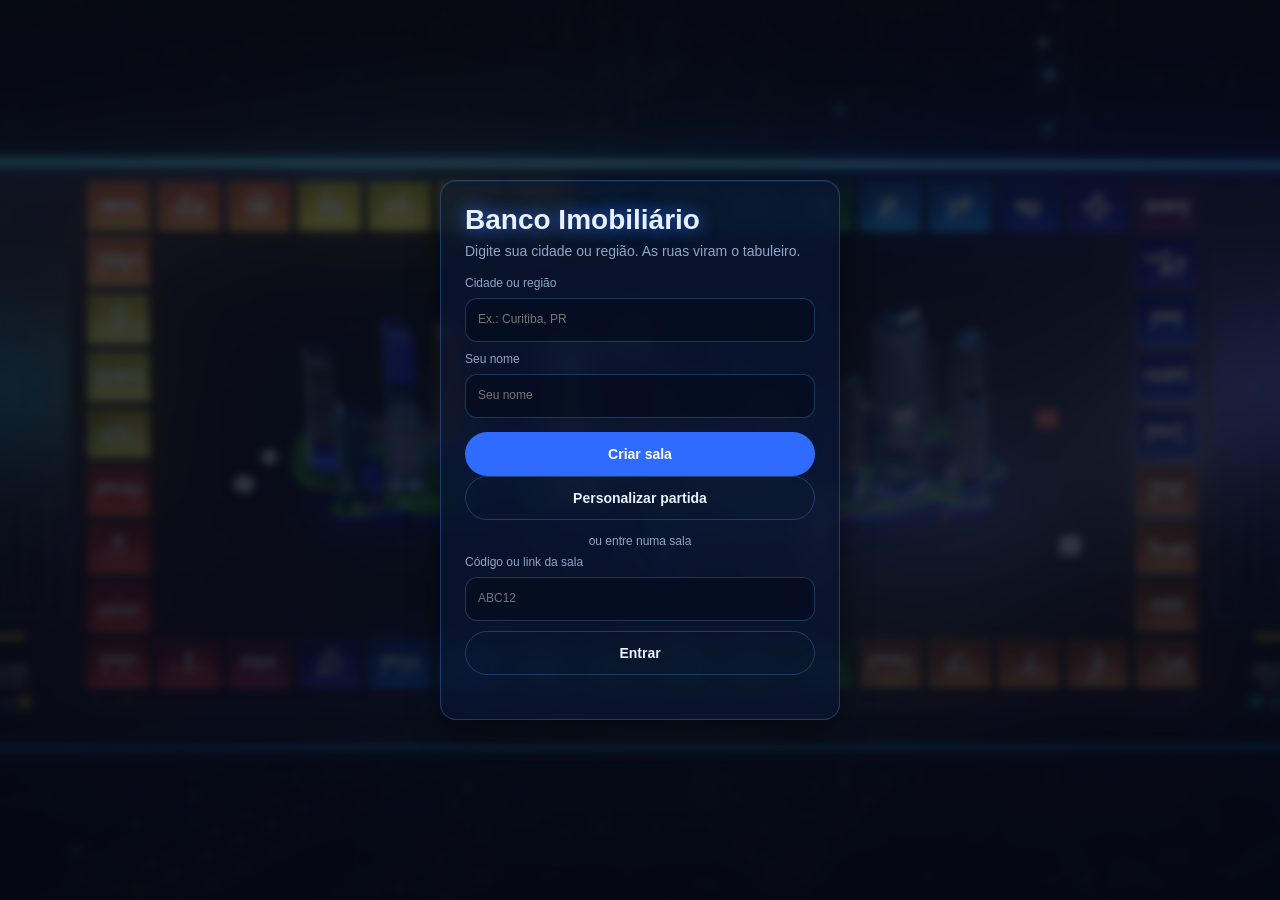
==== web/banco3d/index.html @ 3af86a6a "feat(banco): max animations Drop the global prefers-reduced-motion cut; motion is controlled by an i" ====
<!doctype html>
<html lang="pt-BR">
<head>
<meta charset="utf-8">
<meta name="viewport" content="width=device-width, initial-scale=1, viewport-fit=cover">
<meta name="theme-color" content="#050b1a">
<title>Banco Imobiliário 3D</title>
<link rel="stylesheet" href="css/style.css">
</head>
<body>
<svg width="0" height="0" style="position:absolute" aria-hidden="true">
  <symbol id="i-house" viewBox="0 0 24 24"><path d="M3 11.5 12 4l9 7.5V20a1 1 0 0 1-1 1h-5v-6H9v6H4a1 1 0 0 1-1-1z" fill="currentColor"/></symbol>
  <symbol id="i-bolt" viewBox="0 0 24 24"><path d="M12 2a6 6 0 0 0-3.5 10.9c.9.7 1.5 1.6 1.5 2.6V17h4v-1.5c0-1 .6-1.9 1.5-2.6A6 6 0 0 0 12 2zm-2 17h4v1.5a1.5 1.5 0 0 1-1.5 1.5h-1A1.5 1.5 0 0 1 10 20.500z" fill="currentColor"/></symbol>
  <symbol id="i-drop" viewBox="0 0 24 24"><path d="M12 2.500c3.500 4.200 6 7.400 6 10.500a6 6 0 0 1-12 0c0-3.100 2.500-6.300 6-10.500z" fill="currentColor"/></symbol>
  <symbol id="i-wifi" viewBox="0 0 24 24"><path d="M2 9a15 15 0 0 1 20 0M5.500 12.500a10 10 0 0 1 13 0M9 16a5 5 0 0 1 6 0" fill="none" stroke="currentColor" stroke-width="2.200" stroke-linecap="round"/><circle cx="12" cy="19.500" r="1.800" fill="currentColor"/></symbol>
  <symbol id="i-train" viewBox="0 0 24 24"><path d="M7 3h10a3 3 0 0 1 3 3v9a3 3 0 0 1-3 3l2 3h-2.500l-1.500-2.500h-6L7.500 21H5l2-3a3 3 0 0 1-3-3V6a3 3 0 0 1 3-3zm0 3v5h10V6zm1.500 8a1.200 1.200 0 1 0 0 2.400 1.200 1.200 0 0 0 0-2.400zm7 0a1.200 1.200 0 1 0 0 2.400 1.200 1.200 0 0 0 0-2.400z" fill="currentColor"/></symbol>
  <symbol id="i-bank" viewBox="0 0 24 24"><path d="M12 2 2 7v2h20V7zM5 11v7H3v3h18v-3h-2v-7h-2.500v7h-2v-7h-3v7h-2v-7z" fill="currentColor"/></symbol>
  <symbol id="i-arrow" viewBox="0 0 24 24"><path d="M4 20c0-7 4-11 11-11V5l6 6-6 6v-4c-5 0-8 2-11 7z" fill="currentColor"/></symbol>
  <symbol id="i-car" viewBox="0 0 24 24"><path d="M5 11 7 6h10l2 5a2 2 0 0 1 2 2v5h-2.500v-2h-13v2H3v-5a2 2 0 0 1 2-2zm3-3-1 3h10l-1-3zm-.500 5.500a1.300 1.300 0 1 0 0 2.600 1.300 1.300 0 0 0 0-2.600zm9 0a1.300 1.300 0 1 0 0 2.600 1.300 1.300 0 0 0 0-2.600z" fill="currentColor"/></symbol>
  <symbol id="i-q" viewBox="0 0 24 24"><path d="M9 9a3 3 0 1 1 4.500 2.600c-1 .6-1.500 1.200-1.500 2.400M12 17.500v.5" fill="none" stroke="currentColor" stroke-width="2.800" stroke-linecap="round"/></symbol>
  <symbol id="i-coin" viewBox="0 0 24 24"><circle cx="12" cy="12" r="9" fill="none" stroke="currentColor" stroke-width="2"/><path d="M12 7v10M9.500 9.500h4a1.500 1.500 0 0 1 0 3h-3a1.500 1.500 0 0 0 0 3h4" fill="none" stroke="currentColor" stroke-width="1.600" stroke-linecap="round"/></symbol>
  <symbol id="i-user" viewBox="0 0 24 24"><circle cx="12" cy="8" r="4" fill="currentColor"/><path d="M4 21c0-4.400 3.600-7 8-7s8 2.600 8 7z" fill="currentColor"/></symbol>
  <symbol id="i-dice" viewBox="0 0 24 24"><rect x="3" y="3" width="18" height="18" rx="4" fill="none" stroke="currentColor" stroke-width="2"/><circle cx="8.500" cy="8.500" r="1.500" fill="currentColor"/><circle cx="15.500" cy="8.500" r="1.500" fill="currentColor"/><circle cx="12" cy="12" r="1.500" fill="currentColor"/><circle cx="8.500" cy="15.500" r="1.500" fill="currentColor"/><circle cx="15.500" cy="15.500" r="1.500" fill="currentColor"/></symbol>
  <symbol id="i-swap" viewBox="0 0 24 24"><path d="M4 9h13l-3-3M20 15H7l3 3" fill="none" stroke="currentColor" stroke-width="2" stroke-linecap="round" stroke-linejoin="round"/></symbol>
  <symbol id="i-map" viewBox="0 0 24 24"><path d="M9 4 3 6v14l6-2 6 2 6-2V4l-6 2zM9 4v14M15 6v14" fill="none" stroke="currentColor" stroke-width="1.800" stroke-linejoin="round"/></symbol>
  <symbol id="i-pin" viewBox="0 0 24 24"><path d="M12 22s7-6.200 7-12a7 7 0 0 0-14 0c0 5.800 7 12 7 12z" fill="currentColor"/><circle cx="12" cy="10" r="2.600" fill="#06101f"/></symbol>
</svg>

<main class="stage" id="stage" aria-label="Mesa do Banco Imobiliário">
  <div class="city-bg" aria-hidden="true"></div>

  <section class="glass players" id="players" aria-label="Jogadores"></section>

  <div class="table-wrap">
    <div class="table" id="table">
      <div class="board" id="board"></div>
    </div>
  </div>

  <div class="glass city-chip" id="cityChip">
    <svg class="ico" aria-hidden="true"><use href="#i-pin"/></svg>
    <div><b id="cityName">Sua cidade</b><span><i class="dot"></i><em id="statusText" role="status" aria-live="polite">Carregando…</em></span></div>
    <button type="button" class="motion-btn" id="btnMotion" aria-pressed="false">Animações: Máximo</button>
  </div>

  <div class="toast glass" id="toast" role="status" aria-live="polite" hidden></div>

  <nav class="glass actions" id="actions" aria-label="Ações">
    <button type="button" id="btnRoll" class="primary"><svg aria-hidden="true"><use href="#i-dice"/></svg><span>Rolar Dados</span></button>
    <button type="button" id="btnBuy"><svg aria-hidden="true"><use href="#i-house"/></svg><span>Comprar</span><em class="cd" id="buyCd" hidden></em></button>
    <button type="button" id="btnEnd" hidden><svg aria-hidden="true"><use href="#i-arrow"/></svg><span>Recusar</span></button>
    <button type="button" id="btnBuild"><svg aria-hidden="true"><use href="#i-bank"/></svg><span>Construir</span></button>
    <button type="button" id="btnTrade"><svg aria-hidden="true"><use href="#i-swap"/></svg><span>Trocar</span></button>
    <button type="button" id="btnMap"><svg aria-hidden="true"><use href="#i-map"/></svg><span>Ver Mapa</span></button>
  </nav>

  <aside class="glass sheet" id="sheet" role="dialog" aria-modal="false" aria-labelledby="sheetTitle" hidden>
    <header><h2 id="sheetTitle"></h2><button type="button" id="sheetClose" aria-label="Fechar">×</button></header>
    <div id="sheetBody"></div>
  </aside>

  <div class="start" id="start" data-view="home">
    <div class="glass start-card">
      <h1>Banco Imobiliário</h1>
      <form data-v="home" id="fHome">
        <p>Digite sua cidade ou região. As ruas viram o tabuleiro.</p>
        <label>Cidade ou região<input name="city" placeholder="Ex.: Curitiba, PR" autocomplete="off" required></label>
        <label>Seu nome<input name="name" placeholder="Seu nome" autocomplete="nickname" maxlength="16" required></label>
        <button class="primary" type="submit">Criar sala</button>
        <button class="ghost" type="button" id="bCfg">Personalizar partida</button>
        <div class="or"><span>ou entre numa sala</span></div>
        <label>Código ou link da sala<input name="code" autocomplete="off" placeholder="ABC12"></label>
        <button class="ghost" type="button" id="bCode">Entrar</button>
      </form>
      <form data-v="join" id="fJoin">
        <p>Sala <b id="joinCode"></b> · <span id="joinCity"></span></p>
        <label>Seu nome<input name="name" placeholder="Seu nome" autocomplete="nickname" maxlength="16" required></label>
        <button class="primary" type="submit">Entrar na sala</button>
      </form>
      <section data-v="lobby">
        <p>Candidatos a local mais icônico de <b id="lbCity"></b></p>
        <ul class="cands" id="lbCands"></ul>
        <p class="dim">Jogadores</p>
        <ul class="chips" id="lbPlayers"></ul>
        <label>Link da sala<span class="copy"><input id="lbLink" readonly><button type="button" class="mini" id="bCopy">Copiar</button></span></label>
        <button class="primary" type="button" id="bVote">Iniciar votação (15s)</button>
        <p class="dim" id="lbWait">Aguardando o anfitrião…</p>
      </section>
      <section data-v="vote">
        <p>Qual o lugar mais icônico?</p>
        <div class="count" id="vCount" role="timer" aria-live="off">15</div>
        <div class="bar"><i id="vBar"></i></div>
        <div class="cands vote" id="vOpts"></div>
        <p class="dim" id="vMsg"></p>
      </section>
      <small id="startErr" role="alert"></small>
    </div>
  </div>

  <div class="start modal" id="cfg" hidden>
    <form class="glass cfg-card" id="cfgForm" role="dialog" aria-modal="true" aria-labelledby="cfgTitle">
      <header><h2 id="cfgTitle">Personalizar partida</h2><button type="button" id="cfgX" aria-label="Fechar">×</button></header>
      <label class="wide">Cidade ou região<input name="city" placeholder="Ex.: Curitiba, PR" autocomplete="off" required></label>
      <fieldset><legend>Jogadores</legend><div class="segs"><label class="seg"><input type="radio" name="players" value="2"><span>2</span></label><label class="seg"><input type="radio" name="players" value="3"><span>3</span></label><label class="seg"><input type="radio" name="players" value="4" checked><span>4</span></label><label class="seg"><input type="radio" name="players" value="5"><span>5</span></label><label class="seg"><input type="radio" name="players" value="6"><span>6</span></label></div></fieldset>
      <fieldset><legend>Saldo inicial</legend><input name="balance" type="number" min="500" max="10000" step="100" value="1500" inputmode="numeric"></fieldset>
      <fieldset><legend>Bots de IA</legend><div class="segs" id="botSegs"><label class="seg"><input type="radio" name="bots" value="0" checked><span>0</span></label><label class="seg"><input type="radio" name="bots" value="1"><span>1</span></label><label class="seg"><input type="radio" name="bots" value="2"><span>2</span></label><label class="seg"><input type="radio" name="bots" value="3"><span>3</span></label><label class="seg"><input type="radio" name="bots" value="4"><span>4</span></label><label class="seg"><input type="radio" name="bots" value="5"><span>5</span></label></div></fieldset>
      <fieldset><legend>Dificuldade dos bots</legend><div class="segs" id="diffSegs"><label class="seg"><input type="radio" name="difficulty" value="easy"><span>Fácil</span></label><label class="seg"><input type="radio" name="difficulty" value="normal" checked><span>Normal</span></label><label class="seg"><input type="radio" name="difficulty" value="hard"><span>Difícil</span></label></div></fieldset>
      <fieldset><legend>Tempo do turno</legend><div class="segs"><label class="seg"><input type="radio" name="turn" value="15"><span>15s</span></label><label class="seg"><input type="radio" name="turn" value="30" checked><span>30s</span></label><label class="seg"><input type="radio" name="turn" value="60"><span>60s</span></label></div></fieldset>
      <fieldset class="rules"><legend>Regras da prisão</legend>
        <label class="chk"><input type="checkbox" name="bail" checked><span>Fiança</span></label>
        <label class="chk"><input type="checkbox" name="triple" checked><span>3 duplas</span></label>
        <label class="chk"><input type="checkbox" name="freecard" checked><span>Saída livre</span></label>
      </fieldset>
      <footer><button type="button" class="ghost" id="cfgCancel">Cancelar</button><button type="submit" class="primary">Aplicar</button></footer>
    </form>
  </div>

  <div class="start modal" id="trade" hidden>
    <form class="glass cfg-card trade-card" id="tradeForm" role="dialog" aria-modal="true" aria-labelledby="tradeTitle">
      <header><h2 id="tradeTitle">Propor troca</h2><button type="button" id="tradeX" aria-label="Fechar">×</button></header>
      <label class="wide">Com quem<select name="to" id="tradeTo"></select></label>
      <fieldset><legend>Você oferece</legend><div class="tl" id="tradeGive"></div><label class="cash">Dinheiro<input name="giveCash" type="number" min="0" step="10" value="0" inputmode="numeric"></label></fieldset>
      <fieldset><legend>Você pede</legend><div class="tl" id="tradeWant"></div><label class="cash">Dinheiro<input name="wantCash" type="number" min="0" step="10" value="0" inputmode="numeric"></label></fieldset>
      <p class="dim wide" id="tradeMsg" role="status">A troca vale na hora, sem aceite do outro jogador.</p>
      <footer><button type="button" class="ghost" id="tradeCancel">Cancelar</button><button type="submit" class="primary">Propor troca</button></footer>
    </form>
  </div>
</main>
<script src="js/app.js"></script>
</body>
</html>
---- web/banco3d/css/style.css ----
:root {
  --bg: #050b1a;
  --glass: rgba(10, 22, 48, .72);
  --glass-line: rgba(90, 160, 255, .28);
  --neon: #38bdf8;
  --neon-2: #2f6bff;
  --ink: #e8f1ff;
  --ink-dim: #8fa6c8;
  --ok: #22c55e;
  --font: -apple-system, BlinkMacSystemFont, "SF Pro Text", "Segoe UI", Roboto, "Helvetica Neue", Arial, sans-serif;
  --tilt: 30deg;
  --rt: 12px; --rb: 108px; /* space reserved for the action bar */
  --s: min(86vw, calc((100dvh - var(--rt) - var(--rb) - 24px) / 1));
  --ease: cubic-bezier(.25, .1, .25, 1);
  --g-brown: #8b5a3c; --g-light_blue: #3fb6e8; --g-pink: #c43bd6; --g-orange: #f08a1c;
  --g-red: #e0303a; --g-yellow: #f2b705; --g-green: #1fb85a; --g-dark_blue: #2f6bff;
}
* { box-sizing: border-box; margin: 0; }
html, body { height: 100%; overflow: hidden; background: var(--bg); color: var(--ink); font: 14px/1.3 var(--font); -webkit-font-smoothing: antialiased; }
button, input, select { font: inherit; color: inherit; }
button { cursor: pointer; touch-action: manipulation; }
:focus-visible { outline: 2px solid var(--neon); outline-offset: 2px; }
.ico, svg { width: 1em; height: 1em; }

.stage { position: relative; height: 100dvh; width: 100vw; overflow: hidden; }
.city-bg { position: absolute; inset: 0; background:
  radial-gradient(60% 50% at 50% 45%, rgba(47, 107, 255, .18), transparent 70%),
  repeating-linear-gradient(35deg, rgba(20, 50, 40, .5) 0 38px, rgba(8, 18, 30, .8) 38px 76px),
  repeating-linear-gradient(-55deg, rgba(10, 30, 50, .5) 0 60px, transparent 60px 120px), var(--bg);
  filter: saturate(.8) brightness(.55); }
.glass { background: var(--glass); border: 1px solid var(--glass-line); border-radius: 16px; box-shadow: 0 8px 32px rgba(0, 0, 0, .45), inset 0 1px 0 rgba(255, 255, 255, .06); backdrop-filter: blur(14px) saturate(160%); -webkit-backdrop-filter: blur(14px) saturate(160%); }

/* players */
.players { position: absolute; top: 16px; left: 16px; z-index: 5; width: 224px; padding: 6px 14px; }
.pl { display: flex; align-items: center; gap: 12px; padding: 8px 0; border-bottom: 1px solid rgba(120, 160, 220, .14); transition: opacity .3s; }
.pl:last-child { border: 0; }
.pl.out { opacity: .4; }
.av { width: 40px; height: 40px; border-radius: 50%; display: grid; place-items: center; flex: none; background: var(--c); color: #fff; font-size: 22px; box-shadow: 0 0 0 2px rgba(255, 255, 255, .15); }
.pl.turn .av { box-shadow: 0 0 0 2px #fff, 0 0 14px var(--c); }
.pl b { display: block; font-weight: 600; font-size: 14px; }
.pl span { color: var(--ink-dim); font-size: 14px; font-variant-numeric: tabular-nums; }
.pl .crown { margin-left: auto; color: #fbbf24; font-size: 14px; }

/* table */
.table-wrap { position: absolute; inset: var(--rt) 0 var(--rb) 0; display: grid; place-items: center; perspective: 2600px; perspective-origin: 50% 45%; }
.table { transform-style: preserve-3d; transform: rotateX(calc(var(--tilt) + var(--px, 0deg))) rotateY(var(--py, 0deg)) translate(var(--tx, 0px), var(--ty, 0px)) scale(var(--zm, 1)); transition: transform 1s cubic-bezier(.22, 1, .36, 1); will-change: transform; width: var(--s); height: var(--s); }
.table.flat { transform: rotateX(0); }
.table.enter { animation: tiltIn 1.8s cubic-bezier(.22, 1, .36, 1); }
@keyframes tiltIn { from { transform: rotateX(0deg) scale(.88); opacity: 0; } 30% { opacity: 1; } }
.tile.land { animation: land 1s var(--ease); z-index: 3; }
@keyframes land { 0% { transform: translateZ(0) scale(1); } 20% { transform: translateZ(1.6em) scale(1.12); filter: brightness(1.5); box-shadow: 0 0 1.8em var(--neon), 0 0 .6em #fff; } 100% { transform: translateZ(0) scale(1); } }
.motion-btn { margin-left: auto; min-height: 44px; padding: 0 12px; border-radius: 999px; border: 1px solid var(--glass-line); background: rgba(5, 12, 30, .6); color: var(--ink-dim); font-size: 12px; white-space: nowrap; }
.motion-btn:hover { color: #fff; border-color: var(--neon); }
.board { --fs: calc(var(--s) * .0145); position: relative; width: 100%; height: 100%; display: grid; gap: calc(var(--s) * .004); padding: calc(var(--s) * .012); border-radius: calc(var(--s) * .02);
  background: linear-gradient(160deg, #0b1a36, #07112a); border: 2px solid rgba(90, 160, 255, .35); transform-style: preserve-3d;
  box-shadow: 0 calc(var(--s) * .03) calc(var(--s) * .05) rgba(0, 0, 0, .65), 0 0 40px rgba(47, 107, 255, .25); font-size: max(8px, var(--fs)); }

.tile { position: relative; display: flex; flex-direction: column; align-items: center; justify-content: center; text-align: center; gap: .25em; padding: .3em; min-width: 0; overflow: hidden; cursor: pointer;
  border-radius: .7em; border: 1px solid rgba(120, 170, 255, .3); background: linear-gradient(180deg, rgba(20, 40, 80, .85), rgba(8, 18, 40, .95)); color: #fff; line-height: 1.12; font-weight: 600; text-shadow: 0 1px 2px #000, 0 0 3px rgba(0,0,0,.8); box-shadow: 0 0 .6em rgba(56,189,248,.28), inset 0 -.35em .5em rgba(0,0,0,.35); }
.tile::before { content: ""; position: absolute; inset: 0 0 55% 0; border-radius: inherit; background: linear-gradient(180deg, rgba(255,255,255,.28), rgba(255,255,255,0)); pointer-events: none; }
.tile:hover { border-color: var(--neon); }
.tile svg { font-size: 1.9em; flex: none; }
.tile .nm { font-size: .95em; overflow-wrap: anywhere; hyphens: auto; }
.tile .pr { font-size: .85em; color: #bcd0ee; font-variant-numeric: tabular-nums; }
.tile.prop { background: linear-gradient(180deg, color-mix(in srgb, var(--gc) 90%, #fff 8%), color-mix(in srgb, var(--gc) 62%, #000)); border-color: color-mix(in srgb, var(--gc) 70%, #fff); box-shadow: inset 0 1px 0 rgba(255, 255, 255, .35), 0 0 .9em color-mix(in srgb, var(--gc) 45%, transparent); text-shadow: 0 1px 2px rgba(0, 0, 0, .6); color: #fff; }
.tile.prop .pr { color: rgba(255, 255, 255, .85); }
.tile.corner { font-weight: 700; letter-spacing: .04em; text-transform: uppercase; font-size: 1.05em; background: linear-gradient(160deg, rgba(25, 50, 100, .9), rgba(6, 14, 34, .95)); border-color: rgba(90, 160, 255, .5); }
.tile.corner svg { font-size: 3.2em; color: #dbeafe; }
.tile.tt-station svg, .tile.tt-utility svg, .tile.tt-luck svg, .tile.tt-tax svg { color: var(--neon); }
.tile.owned::after { content: ""; position: absolute; inset: 0; border-radius: inherit; box-shadow: inset 0 0 0 .25em var(--oc); pointer-events: none; }
.tile .hs { position: absolute; display: flex; gap: .15em; }
.tile .hs i { width: .7em; height: .7em; background: #4ade80; border-radius: 1px; box-shadow: 0 0 3px #000; }
.tile .hs i.h { background: #ef4444; width: 1.3em; }
.tile.here { outline: 2px solid #fff; z-index: 2; }
.tile[data-side="L"] .hs { right: .2em; top: .2em; flex-direction: column; }
.tile[data-side="R"] .hs { left: .2em; top: .2em; flex-direction: column; }
.tile[data-side="T"] .hs { bottom: .2em; left: .2em; }
.tile[data-side="B"] .hs { top: .2em; left: .2em; }

.center { grid-area: 2 / 2 / span var(--span) / span var(--span); position: relative; border-radius: .9em; overflow: hidden; border: 1px solid rgba(90, 160, 255, .3); transform-style: preserve-3d;
  background: radial-gradient(70% 60% at 50% 40%, #12385c, #0a1d33 70%); display: grid; place-items: center; }
.logo { position: relative; z-index: 2; margin-top: 4%; text-align: center; font-size: calc(var(--s) * .042); font-weight: 800; letter-spacing: .02em; color: #e0f2ff; text-shadow: 0 0 .4em #38bdf8, 0 0 1em #2f6bff; }
.logo svg { width: 3.2em; height: 1.6em; display: block; margin: 0 auto -.1em; color: #7dd3fc; }
.piles { position: absolute; inset: auto 0 12% 0; display: flex; justify-content: space-between; align-items: center; padding: 0 12%; z-index: 2; }
.pile { width: 17%; aspect-ratio: 1; display: grid; place-items: center; border-radius: .8em; background: linear-gradient(145deg, #12315f, #07142b); border: 1px solid #3b82f6; box-shadow: 3px 3px 0 #0c2147, 6px 6px 0 #0a1a38, 0 0 1.4em rgba(56, 189, 248, .35); transform: rotate(-14deg); color: #7dd3fc; font-size: calc(var(--s) * .035); }
.pile + .pile { transform: rotate(14deg); }
.dice { display: flex; gap: 1.4em; z-index: 3; font-size: calc(var(--s) * .018); margin-bottom: -2%; }
.dw { position: relative; width: 3em; height: 3em; perspective: 500px; }
.dw::after { content: ""; position: absolute; left: 8%; right: 8%; bottom: -.45em; height: .8em; border-radius: 50%; background: rgba(0, 0, 0, .6); filter: blur(.25em); }
.dw.roll::after { animation: dshadow 1.2s linear; }
@keyframes dshadow { 0%, 45%, 75%, 92%, 100% { transform: scale(1); opacity: .6; } 22% { transform: scale(.45); opacity: .2; } 60% { transform: scale(.7); opacity: .35; } 85% { transform: scale(.88); opacity: .5; } }
.die { --r: 1.4em; width: 3em; height: 3em; position: relative; transform-style: preserve-3d; will-change: transform; transition: transform 1.2s cubic-bezier(.2, .75, .25, 1); transform: rotateX(var(--rx, -25deg)) rotateY(var(--ry, 25deg)); }
.dw.roll .die { animation: tumble 1.2s linear; }
/* bounce via the independent `translate` property so it composes with the spin */
@keyframes tumble { 0%, 45%, 75%, 92%, 100% { translate: 0 0; animation-timing-function: ease-in; } 22% { translate: 0 -3.4em; animation-timing-function: ease-in; } 60% { translate: 0 -1.3em; } 85% { translate: 0 -.45em; } }
.die b { position: absolute; inset: 0; background: #f8fafc; border-radius: .5em; display: grid; grid-template: repeat(3, 1fr) / repeat(3, 1fr); padding: .35em; box-shadow: inset 0 0 .5em rgba(0, 0, 0, .25); }
.die b i { width: .55em; height: .55em; border-radius: 50%; background: #0f172a; place-self: center; }
.die .f1 { transform: translateZ(1.5em); } .die .f6 { transform: rotateY(180deg) translateZ(1.5em); }
.die .f2 { transform: rotateY(90deg) translateZ(1.5em); } .die .f5 { transform: rotateY(-90deg) translateZ(1.5em); }
.die .f3 { transform: rotateX(90deg) translateZ(1.5em); } .die .f4 { transform: rotateX(-90deg) translateZ(1.5em); }

.pawn { position: absolute; left: 0; top: 0; width: 0; height: 0; transform-style: preserve-3d; transition: transform .22s var(--ease); will-change: transform; z-index: 6; pointer-events: none; }
.pawn.turn i { animation: halo 1.3s ease-in-out infinite alternate; }
@keyframes halo { from { box-shadow: 0 0 0 1.5px #fff8, 0 .5em .6em rgba(0, 0, 0, .6), 0 0 .3em var(--c); } to { box-shadow: 0 0 0 2px #fff, 0 .5em .6em rgba(0, 0, 0, .6), 0 0 1.4em var(--c), 0 0 .5em #fff; } }
.pawn i { position: absolute; left: calc(var(--s) * -.011); top: calc(var(--s) * -.03); width: calc(var(--s) * .022); height: calc(var(--s) * .032); border-radius: 50% 50% 35% 35%; background: radial-gradient(circle at 35% 30%, #fff9, transparent 40%), var(--c); box-shadow: 0 0 0 1.5px #fff8, 0 .5em .6em rgba(0, 0, 0, .6); transform-origin: 50% 100%; transform: translateY(calc(var(--s) * .03)) rotateX(calc(var(--tilt) * -1)); transition: transform .7s var(--ease); }
.table.flat .pawn i { transform: translateY(calc(var(--s) * .03)); }

/* city chip */
.city-chip { position: absolute; left: 16px; bottom: 16px; z-index: 5; display: flex; align-items: center; gap: 12px; padding: 12px 16px; min-height: 56px; max-width: 420px; }
.city-chip .ico { font-size: 28px; color: #7dd3fc; }
.city-chip b { display: block; font-weight: 600; }
.city-chip span { display: flex; align-items: center; gap: 6px; color: var(--ink-dim); font-size: 12px; }
.dot { width: 8px; height: 8px; border-radius: 50%; background: var(--ok); box-shadow: 0 0 8px var(--ok); }

/* actions */
.actions { position: absolute; left: 50%; bottom: 14px; transform: translateX(-50%); z-index: 6; display: flex; padding: 6px; gap: 2px; border-radius: 22px; }
.actions button { border: 1px solid rgba(120,170,255,.18); min-width: 84px; min-height: 56px; padding: 6px 12px; display: flex; flex-direction: column; align-items: center; justify-content: center; gap: 3px; background: none; border: 0; border-radius: 16px; color: var(--ink-dim); font-size: 13px; position: relative; transition: transform .1s, background .2s, color .2s; }
.actions svg { font-size: 24px; }
.actions button:hover:not(:disabled) { color: #fff; background: rgba(120, 170, 255, .12); }
.actions button:active:not(:disabled) { transform: scale(.97); }
.actions button:disabled { color: #7f96bb; border: 1px solid rgba(120,170,255,.28); cursor: not-allowed; }
.actions .primary { color: #fff; background: rgba(47, 107, 255, .28); }
.actions .primary:not(:disabled)::after { content: ""; position: absolute; left: 22%; right: 22%; bottom: 3px; height: 3px; border-radius: 2px; background: var(--neon); box-shadow: 0 0 8px var(--neon); }

/* toast + sheet */
.toast { position: absolute; left: 50%; top: 18px; transform: translateX(-50%); z-index: 8; padding: 10px 18px; max-width: min(92vw, 520px); text-align: center; border-radius: 999px; animation: pop .25s var(--ease); }
@keyframes pop { from { opacity: 0; transform: translate(-50%, -8px) } }
.sheet { position: absolute; right: 16px; top: 16px; z-index: 9; width: 300px; max-height: calc(100dvh - 120px); overflow: auto; padding: 14px; }
.sheet header { display: flex; justify-content: space-between; align-items: center; margin-bottom: 10px; }
.sheet h2 { font-size: 17px; }
.sheet header button { width: 44px; height: 44px; margin: -8px -8px 0 0; background: none; border: 0; font-size: 26px; color: var(--ink-dim); }
.sheet .row { display: flex; justify-content: space-between; align-items: center; gap: 8px; min-height: 44px; border-top: 1px solid rgba(120, 160, 220, .14); }
.sheet button.mini, .start button.primary { min-height: 44px; padding: 0 16px; border-radius: 999px; border: 0; background: var(--neon-2); color: #fff; font-weight: 600; }
.sheet select, .sheet input, .start input, .start select { width: 100%; min-height: 44px; margin: 6px 0 10px; padding: 0 12px; border-radius: 12px; background: rgba(5, 12, 30, .7); border: 1px solid var(--glass-line); }
.sheet p { color: var(--ink-dim); margin: 6px 0; }
.dim { color: var(--ink-dim); font-size: 12px; }

/* start */
.start { position: absolute; inset: 0; z-index: 20; display: grid; place-items: center; background: rgba(3, 8, 20, .6); padding: 16px; }
.start[hidden] { display: none; }
.start-card { width: min(400px, 100%); padding: 24px; }
.start-card h1 { font-size: 28px; line-height: 1.1; text-shadow: 0 0 .6em #2f6bff; }
.start-card p { color: var(--ink-dim); margin: 6px 0 16px; }
.start label { display: block; font-size: 12px; color: var(--ink-dim); }
.start button.primary { width: 100%; margin-top: 4px; }
#startErr { display: block; min-height: 1em; margin-top: 8px; color: #f87171; }

@media (max-width: 820px) {
  :root { --tilt: 24deg; --rt: 60px; --rb: 152px; --s: min(92vw, calc((100dvh - var(--rt) - var(--rb) - 16px) / 1)); }
  .players { top: 8px; left: 8px; right: 8px; width: auto; display: flex; padding: 4px 8px; gap: 10px; }
  .pl { border: 0; flex: 1; gap: 6px; padding: 4px 0; min-width: 0; }
  .av { width: 32px; height: 32px; font-size: 17px; }
  .pl b { font-size: 12px; overflow: hidden; text-overflow: ellipsis; white-space: nowrap; }
  .pl span { font-size: 12px; }
  .pl .crown { display: none; }
  .city-chip { left: 8px; right: 8px; bottom: 98px; max-width: none; min-height: 40px; padding: 6px 12px; }
  .actions { width: calc(100vw - 16px); bottom: 8px; }
  .actions button { min-width: 0; flex: 1; padding: 6px 2px; font-size: 11px; }
  .sheet { left: 8px; right: 8px; top: auto; bottom: 126px; width: auto; max-height: 46dvh; }
}
/* motion is cut only by the in-game toggle (default Max), never by the OS preference */
html[data-motion="reduced"] *, html[data-motion="reduced"] *::before, html[data-motion="reduced"] *::after { transition-duration: .01ms !important; animation-duration: .01ms !important; animation-iteration-count: 1 !important; }

/* start flow */
.start [data-v] { display: none; }
.start[data-view="home"] [data-v="home"], .start[data-view="join"] [data-v="join"], .start[data-view="lobby"] [data-v="lobby"], .start[data-view="vote"] [data-v="vote"] { display: block; }
.start-card { max-height: calc(100dvh - 32px); overflow: auto; }
.or { text-align: center; margin: 14px 0 6px; color: var(--ink-dim); font-size: 12px; }
.start button.ghost, .sheet button.ghost { width: 100%; min-height: 44px; border-radius: 999px; background: none; border: 1px solid var(--glass-line); font-weight: 600; }
.cands { list-style: none; padding: 0; margin: 8px 0 14px; display: grid; gap: 6px; }
.cands li, .cands button { min-height: 44px; padding: 0 14px; display: flex; align-items: center; justify-content: space-between; border-radius: 12px; background: rgba(5, 12, 30, .6); border: 1px solid var(--glass-line); text-align: left; }
.cands button { width: 100%; transition: transform .1s, border-color .2s; }
.cands button:active { transform: scale(.98); }
.cands button.sel { border-color: var(--neon); box-shadow: 0 0 14px rgba(56, 189, 248, .4); background: rgba(47, 107, 255, .25); }
.cands button.win { border-color: #fbbf24; box-shadow: 0 0 16px rgba(251, 191, 36, .5); }
.cands b { font-variant-numeric: tabular-nums; color: #7dd3fc; }
.chips { list-style: none; padding: 0; margin: 6px 0 14px; display: flex; flex-wrap: wrap; gap: 6px; }
.chips li { display: flex; align-items: center; gap: 6px; padding: 4px 12px 4px 6px; border-radius: 999px; background: rgba(5, 12, 30, .6); border: 1px solid var(--glass-line); }
.chips li i { width: 16px; height: 16px; border-radius: 50%; background: var(--c); }
.copy { display: flex; gap: 8px; align-items: center; }
.copy input { margin: 6px 0 10px; }
.count { font-size: 56px; font-weight: 800; text-align: center; line-height: 1; text-shadow: 0 0 .5em var(--neon); font-variant-numeric: tabular-nums; }
.bar { height: 6px; border-radius: 3px; background: rgba(120, 160, 220, .2); margin: 10px 0 4px; overflow: hidden; }
.bar i { display: block; height: 100%; width: 100%; background: var(--neon); transform-origin: left; transition: transform .25s linear; }
.tile.queen { border-color: #fbbf24 !important; box-shadow: 0 0 1.2em rgba(251, 191, 36, .75), inset 0 1px 0 rgba(255, 255, 255, .4) !important; }
.tile.queen::after { content: "★"; position: absolute; top: .1em; right: .3em; color: #fde68a; font-size: 1.2em; }
.actions button[aria-disabled="true"] { pointer-events: none; }

/* config modal */
.modal { z-index: 30; background: rgba(3, 8, 20, .7); }
.cfg-card { width: min(560px, 100%); padding: 20px; display: grid; grid-template-columns: 1fr 1fr; gap: 12px 16px; max-height: calc(100dvh - 24px); }
.cfg-card header, .cfg-card footer, .cfg-card .wide, .cfg-card .rules { grid-column: 1 / -1; }
.cfg-card header { display: flex; justify-content: space-between; align-items: center; }
.cfg-card h2 { font-size: 20px; text-shadow: 0 0 .6em #2f6bff; }
.cfg-card header button { width: 44px; height: 44px; margin: -8px -8px 0 0; background: none; border: 0; font-size: 26px; color: var(--ink-dim); }
.cfg-card input[name=city], .cfg-card input[type=number] { width: 100%; min-height: 44px; margin: 4px 0 0; padding: 0 12px; border-radius: 12px; background: rgba(5, 12, 30, .7); border: 1px solid var(--glass-line); }
.cfg-card label.wide { font-size: 12px; color: var(--ink-dim); }
.cfg-card fieldset { border: 0; padding: 0; min-width: 0; }
.cfg-card legend { font-size: 12px; color: var(--ink-dim); margin-bottom: 4px; padding: 0; }
.segs { display: flex; gap: 4px; padding: 3px; border-radius: 14px; background: rgba(5, 12, 30, .7); border: 1px solid var(--glass-line); }
.seg { flex: 1; position: relative; }
.seg input, .chk input { position: absolute; opacity: 0; inset: 0; width: 100%; height: 100%; margin: 0; cursor: pointer; }
.seg span { display: grid; place-items: center; min-height: 38px; border-radius: 11px; font-size: 13px; font-weight: 600; color: var(--ink-dim); transition: background .15s, color .15s; }
.seg input:checked + span { background: var(--neon-2); color: #fff; box-shadow: 0 0 12px rgba(47, 107, 255, .5); }
.seg input:disabled { cursor: not-allowed; }
.seg input:disabled + span { opacity: .35; }
.seg input:focus-visible + span, .chk input:focus-visible + span { outline: 2px solid var(--neon); outline-offset: 1px; }
.segs.off { opacity: .4; pointer-events: none; }
.rules { display: flex; gap: 8px; flex-wrap: wrap; }
.rules legend { width: 100%; }
.chk { position: relative; flex: 1; min-width: 100px; }
.chk span { display: flex; align-items: center; justify-content: center; gap: 8px; min-height: 44px; padding: 0 12px; border-radius: 12px; border: 1px solid var(--glass-line); background: rgba(5, 12, 30, .6); font-weight: 600; font-size: 13px; color: var(--ink-dim); }
.chk span::before { content: ""; width: 14px; height: 14px; border-radius: 4px; border: 2px solid currentColor; }
.chk input:checked + span { color: #fff; border-color: var(--neon); background: rgba(47, 107, 255, .25); }
.chk input:checked + span::before { background: var(--neon); border-color: var(--neon); }
.cfg-card footer { display: flex; gap: 10px; }
.cfg-card footer button { flex: 1; min-height: 44px; border-radius: 999px; font-weight: 600; }
.cfg-card footer .primary { border: 0; background: var(--neon-2); color: #fff; }
.cfg-card footer .ghost { background: none; border: 1px solid var(--glass-line); }
@media (max-width: 520px) { .cfg-card { grid-template-columns: 1fr; gap: 8px; padding: 14px; } .cfg-card h2 { font-size: 17px; } .seg span { min-height: 34px; } }
@media (max-height: 640px) and (min-width: 521px) { .cfg-card { padding: 12px; gap: 8px 12px; width: min(760px, 100%); grid-template-columns: 1fr 1fr 1fr; } }
.cfg-card input[type=radio], .cfg-card input[type=checkbox] { margin: 0; min-height: 0; padding: 0; border: 0; background: none; }

/* trade modal */
.trade-card select { width: 100%; min-height: 44px; margin: 4px 0 0; padding: 0 12px; border-radius: 12px; background: rgba(5, 12, 30, .7); border: 1px solid var(--glass-line); }
.tl { display: grid; gap: 4px; max-height: 132px; overflow: auto; margin-bottom: 6px; }
.tl .none { color: var(--ink-dim); font-size: 12px; padding: 10px 0; }
.tl .chk { min-width: 0; }
.tl .chk span { justify-content: flex-start; min-height: 36px; font-size: 12px; }
.cash { display: block; font-size: 12px; color: var(--ink-dim); }
.cfg-card .cash input { width: 100%; min-height: 44px; margin: 4px 0 0; padding: 0 12px; border-radius: 12px; background: rgba(5, 12, 30, .7); border: 1px solid var(--glass-line); }
.trade-card .dim.wide { grid-column: 1 / -1; margin: 0; }
.trade-card .dim.bad { color: #f87171; }
.tl input[type=checkbox] { margin: 0; min-height: 0; padding: 0; border: 0; background: none; }

/* cover art behind hub/lobby/vote/config; darkened + blurred so the (illegible) in-image text never reads */
.start::before { content: ""; position: absolute; inset: -12px; z-index: -1; background: linear-gradient(rgba(3, 8, 20, .72), rgba(3, 8, 20, .84)), url("../assets/capa-imperio-urbano.webp") center / cover no-repeat; filter: blur(4px); }
.start > * { position: relative; }
#trade::before { display: none; }

/* city art in the board centre; vignette + a soft pool behind the logo keep the HTML on top legible */
.center { background: url("../assets/centro-cidade.webp") center / cover no-repeat, #0a1d33; }
.center::after { content: ""; position: absolute; inset: 0; pointer-events: none; background: radial-gradient(ellipse 38% 16% at 50% 52%, rgba(3, 10, 28, .55), transparent 100%), radial-gradient(ellipse at 50% 50%, transparent 45%, rgba(3, 8, 20, .78) 100%); }

/* property thumbnails + card */
.tile .th { width: 2.7em; height: 2.7em; object-fit: cover; border-radius: .55em; flex: none; box-shadow: 0 0 0 1px rgba(255, 255, 255, .35), 0 2px 6px rgba(0, 0, 0, .5); }
.tile .th + svg { display: none; }
.pc-img { position: relative; height: 120px; border-radius: 12px; overflow: hidden; display: grid; place-items: center; background: linear-gradient(145deg, color-mix(in srgb, var(--gc) 75%, #000), #07122a); border: 1px solid color-mix(in srgb, var(--gc) 60%, #fff); }
.pc-img img { position: absolute; inset: 0; width: 100%; height: 100%; object-fit: cover; }
.pc-ic svg { width: 44px; height: 44px; color: rgba(255, 255, 255, .85); }
.pc-img img ~ .pc-ic { display: none; }
.pc .kind { color: var(--ink-dim); font-size: 12px; margin: 8px 0 4px; }
.pc dl { display: grid; grid-template-columns: 1fr auto; gap: 4px 12px; margin: 8px 0 0; font-variant-numeric: tabular-nums; }
.pc dt { color: var(--ink-dim); }
.pc dd { margin: 0; text-align: right; font-weight: 600; }

/* players: animated balance + floating deltas */
.pl { position: relative; }
.pl .who { min-width: 0; }
.fly { position: absolute; left: 62px; top: 4px; font-weight: 800; font-size: 15px; pointer-events: none; text-shadow: 0 1px 4px #000; animation: fly 1.5s var(--ease) forwards; font-variant-numeric: tabular-nums; }
.fly.up { color: #4ade80; }
.fly.down { color: #f87171; }
@keyframes fly { 0% { opacity: 0; transform: translateY(16px) } 20% { opacity: 1 } 100% { opacity: 0; transform: translateY(-22px) } }
.fly.down { animation-name: flyout; }
@keyframes flyout { 0% { opacity: 0; transform: translateY(0) } 20% { opacity: 1 } 100% { opacity: 0; transform: translateY(-26px) } }

/* buy countdown badge */
.cd { position: absolute; top: 2px; right: 8px; min-width: 22px; height: 22px; padding: 0 5px; border-radius: 11px; display: grid; place-items: center; font: 700 12px/1 var(--font); font-style: normal; color: #04101f; background: var(--neon); box-shadow: 0 0 10px var(--neon); font-variant-numeric: tabular-nums; }
.cd[hidden] { display: none; }
.actions button[hidden] { display: none; }

/* city combobox */
.combo { position: relative; }
.combo-list { position: absolute; z-index: 40; left: 0; right: 0; top: calc(100% - 4px); margin: 0; padding: 4px; list-style: none; max-height: 220px; overflow: auto; border-radius: 12px; background: rgba(8, 18, 40, .97); border: 1px solid var(--glass-line); box-shadow: 0 12px 32px rgba(0, 0, 0, .55); }
.combo-list[hidden] { display: none; }
.combo-list li { display: flex; flex-direction: column; padding: 8px 12px; min-height: 44px; justify-content: center; border-radius: 8px; cursor: pointer; color: var(--ink); }
.combo-list li b { font-weight: 600; font-size: 14px; }
.combo-list li span { color: var(--ink-dim); font-size: 12px; }
.combo-list li.on, .combo-list li:hover { background: rgba(47, 107, 255, .3); }
.combo-list li.note { cursor: default; color: var(--ink-dim); font-size: 13px; }
.combo-list li.note:hover { background: none; }
.start-card:has(.combo[data-open]) { overflow: visible; }

/* property card image: stacked layers crossfade, dark foot keeps the caption legible */
.pc-img { height: 150px; }
.pc-img img { opacity: 0; transition: opacity 1s ease; }
.pc-img img.on { opacity: 1; }
.pc-img::after { content: ""; position: absolute; inset: 45% 0 0 0; background: linear-gradient(to top, rgba(3, 8, 20, .88), transparent); pointer-events: none; }
.pc-cap { position: absolute; z-index: 1; left: 12px; right: 12px; bottom: 8px; font-size: 12px; font-weight: 600; letter-spacing: .04em; text-transform: uppercase; color: #e8f1ff; text-shadow: 0 1px 3px #000; }
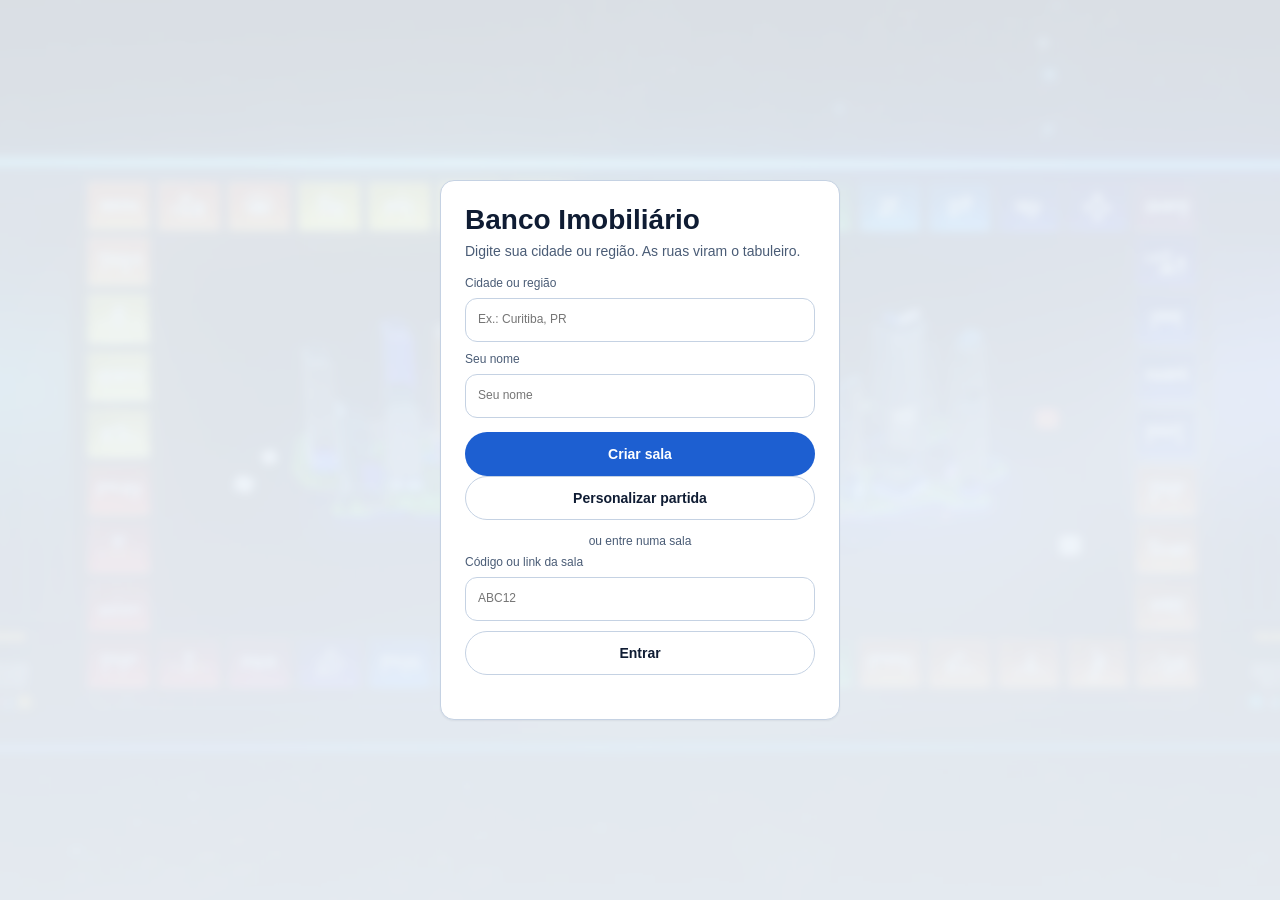
==== commit ad3852ae: "feat(banco): light editorial theme, thrown 3D dice, my-properties panel, pawn rides landing tile, ev" ====
--- a/web/banco3d/index.html
+++ b/web/banco3d/index.html
@@ -3,7 +3,7 @@
 <head>
 <meta charset="utf-8">
 <meta name="viewport" content="width=device-width, initial-scale=1, viewport-fit=cover">
-<meta name="theme-color" content="#050b1a">
+<meta name="theme-color" content="#e3ecf6">
 <title>Banco Imobiliário 3D</title>
 <link rel="stylesheet" href="css/style.css">
 </head>
@@ -29,6 +29,9 @@
 <main class="stage" id="stage" aria-label="Mesa do Banco Imobiliário">
   <div class="city-bg" aria-hidden="true"></div>
 
+  <aside class="myprops" id="myProps" aria-label="Minhas propriedades"><h2>Minhas propriedades</h2><div class="mp-list" id="myList"></div></aside>
+  <div class="ptip" id="propTip" role="tooltip" hidden></div>
+
   <section class="glass players" id="players" aria-label="Jogadores"></section>
 
   <div class="table-wrap">
@@ -41,6 +44,13 @@
     <svg class="ico" aria-hidden="true"><use href="#i-pin"/></svg>
     <div><b id="cityName">Sua cidade</b><span><i class="dot"></i><em id="statusText" role="status" aria-live="polite">Carregando…</em></span></div>
     <button type="button" class="motion-btn" id="btnMotion" aria-pressed="false">Animações: Máximo</button>
+  </div>
+
+  <div class="cardfx" id="cardFx" hidden>
+    <div class="cfx-card" id="cfxCard" role="status" aria-live="polite" tabindex="0">
+      <div class="cf front"><svg aria-hidden="true"><use href="#i-q"/></svg><span id="cfxDeck">Sorte</span></div>
+      <div class="cf back"><img id="cfxImg" alt="" hidden><small id="cfxWho"></small><h3 id="cfxTitle"></h3><p id="cfxText"></p><strong id="cfxFx"></strong></div>
+    </div>
   </div>
 
   <div class="toast glass" id="toast" role="status" aria-live="polite" hidden></div>
--- a/web/banco3d/css/style.css
+++ b/web/banco3d/css/style.css
@@ -1,19 +1,20 @@
 :root {
-  --bg: #050b1a;
-  --glass: rgba(10, 22, 48, .72);
-  --glass-line: rgba(90, 160, 255, .28);
-  --neon: #38bdf8;
-  --neon-2: #2f6bff;
-  --ink: #e8f1ff;
-  --ink-dim: #8fa6c8;
-  --ok: #22c55e;
+  --bg: #e3ecf6;
+  --glass: #ffffff;
+  --glass-line: #c5d2e3;
+  --line: #dbe4f0;
+  --neon: #1d5fd1;
+  --neon-2: #1d5fd1;
+  --ink: #0f1c33;
+  --ink-dim: #4a5c76;
+  --ok: #15803d;
   --font: -apple-system, BlinkMacSystemFont, "SF Pro Text", "Segoe UI", Roboto, "Helvetica Neue", Arial, sans-serif;
   --tilt: 30deg;
   --rt: 12px; --rb: 108px; /* space reserved for the action bar */
   --s: min(86vw, calc((100dvh - var(--rt) - var(--rb) - 24px) / 1));
   --ease: cubic-bezier(.25, .1, .25, 1);
-  --g-brown: #8b5a3c; --g-light_blue: #3fb6e8; --g-pink: #c43bd6; --g-orange: #f08a1c;
-  --g-red: #e0303a; --g-yellow: #f2b705; --g-green: #1fb85a; --g-dark_blue: #2f6bff;
+  --g-brown: #8a5a3b; --g-light_blue: #38a9e0; --g-pink: #d9468f; --g-orange: #f08a1c;
+  --g-red: #dc3545; --g-yellow: #f2b705; --g-green: #1fa855; --g-dark_blue: #2456d6;
 }
 * { box-sizing: border-box; margin: 0; }
 html, body { height: 100%; overflow: hidden; background: var(--bg); color: var(--ink); font: 14px/1.3 var(--font); -webkit-font-smoothing: antialiased; }
@@ -32,7 +33,7 @@
 
 /* players */
 .players { position: absolute; top: 16px; left: 16px; z-index: 5; width: 224px; padding: 6px 14px; }
-.pl { display: flex; align-items: center; gap: 12px; padding: 8px 0; border-bottom: 1px solid rgba(120, 160, 220, .14); transition: opacity .3s; }
+.pl { display: flex; align-items: center; gap: 12px; padding: 8px 0; border-bottom: 1px solid var(--line); transition: opacity .3s; }
 .pl:last-child { border: 0; }
 .pl.out { opacity: .4; }
 .av { width: 40px; height: 40px; border-radius: 50%; display: grid; place-items: center; flex: none; background: var(--c); color: #fff; font-size: 22px; box-shadow: 0 0 0 2px rgba(255, 255, 255, .15); }
@@ -49,20 +50,20 @@
 @keyframes tiltIn { from { transform: rotateX(0deg) scale(.88); opacity: 0; } 30% { opacity: 1; } }
 .tile.land { animation: land 1s var(--ease); z-index: 3; }
 @keyframes land { 0% { transform: translateZ(0) scale(1); } 20% { transform: translateZ(1.6em) scale(1.12); filter: brightness(1.5); box-shadow: 0 0 1.8em var(--neon), 0 0 .6em #fff; } 100% { transform: translateZ(0) scale(1); } }
-.motion-btn { margin-left: auto; min-height: 44px; padding: 0 12px; border-radius: 999px; border: 1px solid var(--glass-line); background: rgba(5, 12, 30, .6); color: var(--ink-dim); font-size: 12px; white-space: nowrap; }
+.motion-btn { margin-left: auto; min-height: 44px; padding: 0 12px; border-radius: 999px; border: 1px solid var(--glass-line); background: #fff; color: var(--ink-dim); font-size: 12px; white-space: nowrap; }
 .motion-btn:hover { color: #fff; border-color: var(--neon); }
 .board { --fs: calc(var(--s) * .0145); position: relative; width: 100%; height: 100%; display: grid; gap: calc(var(--s) * .004); padding: calc(var(--s) * .012); border-radius: calc(var(--s) * .02);
   background: linear-gradient(160deg, #0b1a36, #07112a); border: 2px solid rgba(90, 160, 255, .35); transform-style: preserve-3d;
   box-shadow: 0 calc(var(--s) * .03) calc(var(--s) * .05) rgba(0, 0, 0, .65), 0 0 40px rgba(47, 107, 255, .25); font-size: max(8px, var(--fs)); }
 
 .tile { position: relative; display: flex; flex-direction: column; align-items: center; justify-content: center; text-align: center; gap: .25em; padding: .3em; min-width: 0; overflow: hidden; cursor: pointer;
-  border-radius: .7em; border: 1px solid rgba(120, 170, 255, .3); background: linear-gradient(180deg, rgba(20, 40, 80, .85), rgba(8, 18, 40, .95)); color: #fff; line-height: 1.12; font-weight: 600; text-shadow: 0 1px 2px #000, 0 0 3px rgba(0,0,0,.8); box-shadow: 0 0 .6em rgba(56,189,248,.28), inset 0 -.35em .5em rgba(0,0,0,.35); }
+  border-radius: .7em; border: 1px solid rgba(120, 170, 255, .3); background: linear-gradient(180deg, rgba(20, 40, 80, .85), rgba(8, 18, 40, .95)); color: #fff; line-height: 1.12; font-weight: 600; box-shadow: 0 0 .6em rgba(56,189,248,.28), inset 0 -.35em .5em rgba(0,0,0,.35); }
 .tile::before { content: ""; position: absolute; inset: 0 0 55% 0; border-radius: inherit; background: linear-gradient(180deg, rgba(255,255,255,.28), rgba(255,255,255,0)); pointer-events: none; }
 .tile:hover { border-color: var(--neon); }
 .tile svg { font-size: 1.9em; flex: none; }
 .tile .nm { font-size: .95em; overflow-wrap: anywhere; hyphens: auto; }
 .tile .pr { font-size: .85em; color: #bcd0ee; font-variant-numeric: tabular-nums; }
-.tile.prop { background: linear-gradient(180deg, color-mix(in srgb, var(--gc) 90%, #fff 8%), color-mix(in srgb, var(--gc) 62%, #000)); border-color: color-mix(in srgb, var(--gc) 70%, #fff); box-shadow: inset 0 1px 0 rgba(255, 255, 255, .35), 0 0 .9em color-mix(in srgb, var(--gc) 45%, transparent); text-shadow: 0 1px 2px rgba(0, 0, 0, .6); color: #fff; }
+.tile.prop { background: linear-gradient(180deg, color-mix(in srgb, var(--gc) 90%, #fff 8%), color-mix(in srgb, var(--gc) 62%, #000)); border-color: color-mix(in srgb, var(--gc) 70%, #fff); box-shadow: inset 0 1px 0 rgba(255, 255, 255, .35), 0 0 .9em color-mix(in srgb, var(--gc) 45%, transparent); color: #fff; }
 .tile.prop .pr { color: rgba(255, 255, 255, .85); }
 .tile.corner { font-weight: 700; letter-spacing: .04em; text-transform: uppercase; font-size: 1.05em; background: linear-gradient(160deg, rgba(25, 50, 100, .9), rgba(6, 14, 34, .95)); border-color: rgba(90, 160, 255, .5); }
 .tile.corner svg { font-size: 3.2em; color: #dbeafe; }
@@ -79,31 +80,18 @@
 
 .center { grid-area: 2 / 2 / span var(--span) / span var(--span); position: relative; border-radius: .9em; overflow: hidden; border: 1px solid rgba(90, 160, 255, .3); transform-style: preserve-3d;
   background: radial-gradient(70% 60% at 50% 40%, #12385c, #0a1d33 70%); display: grid; place-items: center; }
-.logo { position: relative; z-index: 2; margin-top: 4%; text-align: center; font-size: calc(var(--s) * .042); font-weight: 800; letter-spacing: .02em; color: #e0f2ff; text-shadow: 0 0 .4em #38bdf8, 0 0 1em #2f6bff; }
+.logo { position: relative; z-index: 2; margin-top: 4%; text-align: center; font-size: calc(var(--s) * .042); font-weight: 800; letter-spacing: .02em; color: #e0f2ff; }
 .logo svg { width: 3.2em; height: 1.6em; display: block; margin: 0 auto -.1em; color: #7dd3fc; }
 .piles { position: absolute; inset: auto 0 12% 0; display: flex; justify-content: space-between; align-items: center; padding: 0 12%; z-index: 2; }
 .pile { width: 17%; aspect-ratio: 1; display: grid; place-items: center; border-radius: .8em; background: linear-gradient(145deg, #12315f, #07142b); border: 1px solid #3b82f6; box-shadow: 3px 3px 0 #0c2147, 6px 6px 0 #0a1a38, 0 0 1.4em rgba(56, 189, 248, .35); transform: rotate(-14deg); color: #7dd3fc; font-size: calc(var(--s) * .035); }
 .pile + .pile { transform: rotate(14deg); }
-.dice { display: flex; gap: 1.4em; z-index: 3; font-size: calc(var(--s) * .018); margin-bottom: -2%; }
-.dw { position: relative; width: 3em; height: 3em; perspective: 500px; }
-.dw::after { content: ""; position: absolute; left: 8%; right: 8%; bottom: -.45em; height: .8em; border-radius: 50%; background: rgba(0, 0, 0, .6); filter: blur(.25em); }
-.dw.roll::after { animation: dshadow 1.2s linear; }
-@keyframes dshadow { 0%, 45%, 75%, 92%, 100% { transform: scale(1); opacity: .6; } 22% { transform: scale(.45); opacity: .2; } 60% { transform: scale(.7); opacity: .35; } 85% { transform: scale(.88); opacity: .5; } }
-.die { --r: 1.4em; width: 3em; height: 3em; position: relative; transform-style: preserve-3d; will-change: transform; transition: transform 1.2s cubic-bezier(.2, .75, .25, 1); transform: rotateX(var(--rx, -25deg)) rotateY(var(--ry, 25deg)); }
-.dw.roll .die { animation: tumble 1.2s linear; }
-/* bounce via the independent `translate` property so it composes with the spin */
-@keyframes tumble { 0%, 45%, 75%, 92%, 100% { translate: 0 0; animation-timing-function: ease-in; } 22% { translate: 0 -3.4em; animation-timing-function: ease-in; } 60% { translate: 0 -1.3em; } 85% { translate: 0 -.45em; } }
-.die b { position: absolute; inset: 0; background: #f8fafc; border-radius: .5em; display: grid; grid-template: repeat(3, 1fr) / repeat(3, 1fr); padding: .35em; box-shadow: inset 0 0 .5em rgba(0, 0, 0, .25); }
-.die b i { width: .55em; height: .55em; border-radius: 50%; background: #0f172a; place-self: center; }
-.die .f1 { transform: translateZ(1.5em); } .die .f6 { transform: rotateY(180deg) translateZ(1.5em); }
-.die .f2 { transform: rotateY(90deg) translateZ(1.5em); } .die .f5 { transform: rotateY(-90deg) translateZ(1.5em); }
-.die .f3 { transform: rotateX(90deg) translateZ(1.5em); } .die .f4 { transform: rotateX(-90deg) translateZ(1.5em); }
-
 .pawn { position: absolute; left: 0; top: 0; width: 0; height: 0; transform-style: preserve-3d; transition: transform .22s var(--ease); will-change: transform; z-index: 6; pointer-events: none; }
 .pawn.turn i { animation: halo 1.3s ease-in-out infinite alternate; }
-@keyframes halo { from { box-shadow: 0 0 0 1.5px #fff8, 0 .5em .6em rgba(0, 0, 0, .6), 0 0 .3em var(--c); } to { box-shadow: 0 0 0 2px #fff, 0 .5em .6em rgba(0, 0, 0, .6), 0 0 1.4em var(--c), 0 0 .5em #fff; } }
-.pawn i { position: absolute; left: calc(var(--s) * -.011); top: calc(var(--s) * -.03); width: calc(var(--s) * .022); height: calc(var(--s) * .032); border-radius: 50% 50% 35% 35%; background: radial-gradient(circle at 35% 30%, #fff9, transparent 40%), var(--c); box-shadow: 0 0 0 1.5px #fff8, 0 .5em .6em rgba(0, 0, 0, .6); transform-origin: 50% 100%; transform: translateY(calc(var(--s) * .03)) rotateX(calc(var(--tilt) * -1)); transition: transform .7s var(--ease); }
-.table.flat .pawn i { transform: translateY(calc(var(--s) * .03)); }
+@keyframes halo { from { filter: drop-shadow(0 .25em .2em rgba(0, 0, 0, .6)) drop-shadow(0 0 .2em var(--c)); } to { filter: drop-shadow(0 .25em .2em rgba(0, 0, 0, .6)) drop-shadow(0 0 .9em var(--c)) drop-shadow(0 0 .3em #fff); } }
+.pawn i { position: absolute; left: calc(var(--s) * -.015); top: calc(var(--s) * -.026); width: calc(var(--s) * .03); height: calc(var(--s) * .052); transform-origin: 50% 50%; transform: translate3d(0, calc(var(--s) * .0087), calc(var(--s) * .015)) rotateX(calc(var(--tilt) * -1)) scale(var(--k, 1)); transition: transform .7s var(--ease); filter: drop-shadow(0 .25em .2em rgba(0, 0, 0, .6)); } /* lifted so the lower half of the upright sprite doesn't sink under the board plane; y offset keeps its on-screen centre on the tile */
+.pawn i svg { display: block; width: 100%; height: 100%; overflow: visible; }
+.pawn i .c { fill: var(--c); stroke: rgba(255, 255, 255, .55); stroke-width: .6; }
+.table.flat .pawn i { transform: scale(var(--k, 1)); }
 
 /* city chip */
 .city-chip { position: absolute; left: 16px; bottom: 16px; z-index: 5; display: flex; align-items: center; gap: 12px; padding: 12px 16px; min-height: 56px; max-width: 420px; }
@@ -116,7 +104,7 @@
 .actions { position: absolute; left: 50%; bottom: 14px; transform: translateX(-50%); z-index: 6; display: flex; padding: 6px; gap: 2px; border-radius: 22px; }
 .actions button { border: 1px solid rgba(120,170,255,.18); min-width: 84px; min-height: 56px; padding: 6px 12px; display: flex; flex-direction: column; align-items: center; justify-content: center; gap: 3px; background: none; border: 0; border-radius: 16px; color: var(--ink-dim); font-size: 13px; position: relative; transition: transform .1s, background .2s, color .2s; }
 .actions svg { font-size: 24px; }
-.actions button:hover:not(:disabled) { color: #fff; background: rgba(120, 170, 255, .12); }
+.actions button:hover:not(:disabled) { color: #fff; background: #eef3fa; }
 .actions button:active:not(:disabled) { transform: scale(.97); }
 .actions button:disabled { color: #7f96bb; border: 1px solid rgba(120,170,255,.28); cursor: not-allowed; }
 .actions .primary { color: #fff; background: rgba(47, 107, 255, .28); }
@@ -129,9 +117,9 @@
 .sheet header { display: flex; justify-content: space-between; align-items: center; margin-bottom: 10px; }
 .sheet h2 { font-size: 17px; }
 .sheet header button { width: 44px; height: 44px; margin: -8px -8px 0 0; background: none; border: 0; font-size: 26px; color: var(--ink-dim); }
-.sheet .row { display: flex; justify-content: space-between; align-items: center; gap: 8px; min-height: 44px; border-top: 1px solid rgba(120, 160, 220, .14); }
+.sheet .row { display: flex; justify-content: space-between; align-items: center; gap: 8px; min-height: 44px; border-top: 1px solid var(--line); }
 .sheet button.mini, .start button.primary { min-height: 44px; padding: 0 16px; border-radius: 999px; border: 0; background: var(--neon-2); color: #fff; font-weight: 600; }
-.sheet select, .sheet input, .start input, .start select { width: 100%; min-height: 44px; margin: 6px 0 10px; padding: 0 12px; border-radius: 12px; background: rgba(5, 12, 30, .7); border: 1px solid var(--glass-line); }
+.sheet select, .sheet input, .start input, .start select { width: 100%; min-height: 44px; margin: 6px 0 10px; padding: 0 12px; border-radius: 12px; background: #fff; border: 1px solid var(--glass-line); }
 .sheet p { color: var(--ink-dim); margin: 6px 0; }
 .dim { color: var(--ink-dim); font-size: 12px; }
 
@@ -139,7 +127,7 @@
 .start { position: absolute; inset: 0; z-index: 20; display: grid; place-items: center; background: rgba(3, 8, 20, .6); padding: 16px; }
 .start[hidden] { display: none; }
 .start-card { width: min(400px, 100%); padding: 24px; }
-.start-card h1 { font-size: 28px; line-height: 1.1; text-shadow: 0 0 .6em #2f6bff; }
+.start-card h1 { font-size: 28px; line-height: 1.1; }
 .start-card p { color: var(--ink-dim); margin: 6px 0 16px; }
 .start label { display: block; font-size: 12px; color: var(--ink-dim); }
 .start button.primary { width: 100%; margin-top: 4px; }
@@ -168,18 +156,18 @@
 .or { text-align: center; margin: 14px 0 6px; color: var(--ink-dim); font-size: 12px; }
 .start button.ghost, .sheet button.ghost { width: 100%; min-height: 44px; border-radius: 999px; background: none; border: 1px solid var(--glass-line); font-weight: 600; }
 .cands { list-style: none; padding: 0; margin: 8px 0 14px; display: grid; gap: 6px; }
-.cands li, .cands button { min-height: 44px; padding: 0 14px; display: flex; align-items: center; justify-content: space-between; border-radius: 12px; background: rgba(5, 12, 30, .6); border: 1px solid var(--glass-line); text-align: left; }
+.cands li, .cands button { min-height: 44px; padding: 0 14px; display: flex; align-items: center; justify-content: space-between; border-radius: 12px; background: #fff; border: 1px solid var(--glass-line); text-align: left; }
 .cands button { width: 100%; transition: transform .1s, border-color .2s; }
 .cands button:active { transform: scale(.98); }
 .cands button.sel { border-color: var(--neon); box-shadow: 0 0 14px rgba(56, 189, 248, .4); background: rgba(47, 107, 255, .25); }
 .cands button.win { border-color: #fbbf24; box-shadow: 0 0 16px rgba(251, 191, 36, .5); }
 .cands b { font-variant-numeric: tabular-nums; color: #7dd3fc; }
 .chips { list-style: none; padding: 0; margin: 6px 0 14px; display: flex; flex-wrap: wrap; gap: 6px; }
-.chips li { display: flex; align-items: center; gap: 6px; padding: 4px 12px 4px 6px; border-radius: 999px; background: rgba(5, 12, 30, .6); border: 1px solid var(--glass-line); }
+.chips li { display: flex; align-items: center; gap: 6px; padding: 4px 12px 4px 6px; border-radius: 999px; background: #fff; border: 1px solid var(--glass-line); }
 .chips li i { width: 16px; height: 16px; border-radius: 50%; background: var(--c); }
 .copy { display: flex; gap: 8px; align-items: center; }
 .copy input { margin: 6px 0 10px; }
-.count { font-size: 56px; font-weight: 800; text-align: center; line-height: 1; text-shadow: 0 0 .5em var(--neon); font-variant-numeric: tabular-nums; }
+.count { font-size: 56px; font-weight: 800; text-align: center; line-height: 1; font-variant-numeric: tabular-nums; }
 .bar { height: 6px; border-radius: 3px; background: rgba(120, 160, 220, .2); margin: 10px 0 4px; overflow: hidden; }
 .bar i { display: block; height: 100%; width: 100%; background: var(--neon); transform-origin: left; transition: transform .25s linear; }
 .tile.queen { border-color: #fbbf24 !important; box-shadow: 0 0 1.2em rgba(251, 191, 36, .75), inset 0 1px 0 rgba(255, 255, 255, .4) !important; }
@@ -191,13 +179,13 @@
 .cfg-card { width: min(560px, 100%); padding: 20px; display: grid; grid-template-columns: 1fr 1fr; gap: 12px 16px; max-height: calc(100dvh - 24px); }
 .cfg-card header, .cfg-card footer, .cfg-card .wide, .cfg-card .rules { grid-column: 1 / -1; }
 .cfg-card header { display: flex; justify-content: space-between; align-items: center; }
-.cfg-card h2 { font-size: 20px; text-shadow: 0 0 .6em #2f6bff; }
+.cfg-card h2 { font-size: 20px; }
 .cfg-card header button { width: 44px; height: 44px; margin: -8px -8px 0 0; background: none; border: 0; font-size: 26px; color: var(--ink-dim); }
-.cfg-card input[name=city], .cfg-card input[type=number] { width: 100%; min-height: 44px; margin: 4px 0 0; padding: 0 12px; border-radius: 12px; background: rgba(5, 12, 30, .7); border: 1px solid var(--glass-line); }
+.cfg-card input[name=city], .cfg-card input[type=number] { width: 100%; min-height: 44px; margin: 4px 0 0; padding: 0 12px; border-radius: 12px; background: #fff; border: 1px solid var(--glass-line); }
 .cfg-card label.wide { font-size: 12px; color: var(--ink-dim); }
 .cfg-card fieldset { border: 0; padding: 0; min-width: 0; }
 .cfg-card legend { font-size: 12px; color: var(--ink-dim); margin-bottom: 4px; padding: 0; }
-.segs { display: flex; gap: 4px; padding: 3px; border-radius: 14px; background: rgba(5, 12, 30, .7); border: 1px solid var(--glass-line); }
+.segs { display: flex; gap: 4px; padding: 3px; border-radius: 14px; background: #fff; border: 1px solid var(--glass-line); }
 .seg { flex: 1; position: relative; }
 .seg input, .chk input { position: absolute; opacity: 0; inset: 0; width: 100%; height: 100%; margin: 0; cursor: pointer; }
 .seg span { display: grid; place-items: center; min-height: 38px; border-radius: 11px; font-size: 13px; font-weight: 600; color: var(--ink-dim); transition: background .15s, color .15s; }
@@ -209,7 +197,7 @@
 .rules { display: flex; gap: 8px; flex-wrap: wrap; }
 .rules legend { width: 100%; }
 .chk { position: relative; flex: 1; min-width: 100px; }
-.chk span { display: flex; align-items: center; justify-content: center; gap: 8px; min-height: 44px; padding: 0 12px; border-radius: 12px; border: 1px solid var(--glass-line); background: rgba(5, 12, 30, .6); font-weight: 600; font-size: 13px; color: var(--ink-dim); }
+.chk span { display: flex; align-items: center; justify-content: center; gap: 8px; min-height: 44px; padding: 0 12px; border-radius: 12px; border: 1px solid var(--glass-line); background: #fff; font-weight: 600; font-size: 13px; color: var(--ink-dim); }
 .chk span::before { content: ""; width: 14px; height: 14px; border-radius: 4px; border: 2px solid currentColor; }
 .chk input:checked + span { color: #fff; border-color: var(--neon); background: rgba(47, 107, 255, .25); }
 .chk input:checked + span::before { background: var(--neon); border-color: var(--neon); }
@@ -222,13 +210,13 @@
 .cfg-card input[type=radio], .cfg-card input[type=checkbox] { margin: 0; min-height: 0; padding: 0; border: 0; background: none; }
 
 /* trade modal */
-.trade-card select { width: 100%; min-height: 44px; margin: 4px 0 0; padding: 0 12px; border-radius: 12px; background: rgba(5, 12, 30, .7); border: 1px solid var(--glass-line); }
+.trade-card select { width: 100%; min-height: 44px; margin: 4px 0 0; padding: 0 12px; border-radius: 12px; background: #fff; border: 1px solid var(--glass-line); }
 .tl { display: grid; gap: 4px; max-height: 132px; overflow: auto; margin-bottom: 6px; }
 .tl .none { color: var(--ink-dim); font-size: 12px; padding: 10px 0; }
 .tl .chk { min-width: 0; }
 .tl .chk span { justify-content: flex-start; min-height: 36px; font-size: 12px; }
 .cash { display: block; font-size: 12px; color: var(--ink-dim); }
-.cfg-card .cash input { width: 100%; min-height: 44px; margin: 4px 0 0; padding: 0 12px; border-radius: 12px; background: rgba(5, 12, 30, .7); border: 1px solid var(--glass-line); }
+.cfg-card .cash input { width: 100%; min-height: 44px; margin: 4px 0 0; padding: 0 12px; border-radius: 12px; background: #fff; border: 1px solid var(--glass-line); }
 .trade-card .dim.wide { grid-column: 1 / -1; margin: 0; }
 .trade-card .dim.bad { color: #f87171; }
 .tl input[type=checkbox] { margin: 0; min-height: 0; padding: 0; border: 0; background: none; }
@@ -257,7 +245,7 @@
 /* players: animated balance + floating deltas */
 .pl { position: relative; }
 .pl .who { min-width: 0; }
-.fly { position: absolute; left: 62px; top: 4px; font-weight: 800; font-size: 15px; pointer-events: none; text-shadow: 0 1px 4px #000; animation: fly 1.5s var(--ease) forwards; font-variant-numeric: tabular-nums; }
+.fly { position: absolute; left: 62px; top: 4px; font-weight: 800; font-size: 15px; pointer-events: none; animation: fly 1.5s var(--ease) forwards; font-variant-numeric: tabular-nums; }
 .fly.up { color: #4ade80; }
 .fly.down { color: #f87171; }
 @keyframes fly { 0% { opacity: 0; transform: translateY(16px) } 20% { opacity: 1 } 100% { opacity: 0; transform: translateY(-22px) } }
@@ -271,7 +259,7 @@
 
 /* city combobox */
 .combo { position: relative; }
-.combo-list { position: absolute; z-index: 40; left: 0; right: 0; top: calc(100% - 4px); margin: 0; padding: 4px; list-style: none; max-height: 220px; overflow: auto; border-radius: 12px; background: rgba(8, 18, 40, .97); border: 1px solid var(--glass-line); box-shadow: 0 12px 32px rgba(0, 0, 0, .55); }
+.combo-list { position: absolute; z-index: 40; left: 0; right: 0; top: calc(100% - 4px); margin: 0; padding: 4px; list-style: none; max-height: 220px; overflow: auto; border-radius: 12px; background: #fff; border: 1px solid var(--glass-line); box-shadow: 0 12px 32px rgba(0, 0, 0, .55); }
 .combo-list[hidden] { display: none; }
 .combo-list li { display: flex; flex-direction: column; padding: 8px 12px; min-height: 44px; justify-content: center; border-radius: 8px; cursor: pointer; color: var(--ink); }
 .combo-list li b { font-weight: 600; font-size: 14px; }
@@ -286,4 +274,228 @@
 .pc-img img { opacity: 0; transition: opacity 1s ease; }
 .pc-img img.on { opacity: 1; }
 .pc-img::after { content: ""; position: absolute; inset: 45% 0 0 0; background: linear-gradient(to top, rgba(3, 8, 20, .88), transparent); pointer-events: none; }
-.pc-cap { position: absolute; z-index: 1; left: 12px; right: 12px; bottom: 8px; font-size: 12px; font-weight: 600; letter-spacing: .04em; text-transform: uppercase; color: #e8f1ff; text-shadow: 0 1px 3px #000; }
+.pc-cap { position: absolute; z-index: 1; left: 12px; right: 12px; bottom: 8px; font-size: 12px; font-weight: 600; letter-spacing: .04em; text-transform: uppercase; color: #e8f1ff; }
+
+/* ---- v0.8.0: tiles fitted by container size (name + price never clipped), big art ---- */
+.tile:not(.corner) { container-type: size; padding: 0; gap: 0; align-items: stretch; justify-content: flex-start; }
+.tile:not(.corner) > svg { align-self: center; margin: .3em 0 0; }
+.tile .tx { flex: 1 1 0; min-width: 0; min-height: 0; display: flex; flex-direction: column; align-items: center; justify-content: center; gap: .12em; padding: .15em .2em; }
+.tile[data-side="T"] .nm, .tile[data-side="B"] .nm { font-size: clamp(5px, 15cqw, 11px); }
+.tile[data-side="L"] .nm, .tile[data-side="R"] .nm { font-size: clamp(5px, 19cqh, 11px); }
+.tile .nm { line-height: 1.08; max-width: 100%; }
+.tile:not(.corner) .pr { flex: none; white-space: nowrap; font-weight: 700; color: #fff; background: rgba(2, 8, 22, .55); padding: .05em .4em; border-radius: .6em; font-size: clamp(5px, 14cqw, 10px); }
+.tile[data-side="L"] .pr, .tile[data-side="R"] .pr { font-size: clamp(5px, 18cqh, 10px); }
+.tile:not(.corner) .th { width: 100%; height: 40%; border-radius: 0; box-shadow: none; flex: none; object-fit: cover; }
+.tile[data-side="L"]:not(.corner), .tile[data-side="R"]:not(.corner) { flex-direction: row; }
+.tile[data-side="L"]:not(.corner) .th, .tile[data-side="R"]:not(.corner) .th { width: 40%; height: 100%; }
+.tile[data-side="L"]:not(.corner) > svg, .tile[data-side="R"]:not(.corner) > svg { margin: 0 0 0 .3em; }
+.tile .th ~ svg { display: none; }
+
+/* ---- players: one card per player ---- */
+.players { width: 272px; padding: 8px; display: grid; gap: 8px; }
+.pl { position: relative; display: grid; grid-template-columns: auto 1fr auto; gap: 2px 10px; align-items: center; padding: 10px; border: 1px solid var(--line); border-radius: 14px; background: rgba(8, 18, 42, .55); }
+.pl:last-child { border: 1px solid var(--line); }
+.pl.turn { border-color: var(--c); box-shadow: 0 0 0 1px var(--c), 0 0 18px color-mix(in srgb, var(--c) 55%, transparent); }
+.pl .bal { display: block; font-size: 20px; font-weight: 800; color: #fff; letter-spacing: -.01em; transition: color .3s, text-shadow .3s; }
+.pl .bal.up { color: #4ade80; }
+.pl .bal.down { color: #f87171; }
+.pl .wealth { grid-column: 1 / -1; display: grid; gap: 3px; margin-top: 6px; }
+.pl .bar { height: 4px; border-radius: 2px; background: rgba(255, 255, 255, .1); overflow: hidden; }
+.pl .bar i { display: block; height: 100%; background: linear-gradient(90deg, var(--c), #fff); transition: width .7s var(--ease); }
+.pl .wealth small { font-size: 11px; color: var(--ink-dim); font-variant-numeric: tabular-nums; }
+.pl .pp { grid-column: 1 / -1; display: flex; flex-wrap: wrap; gap: 3px; }
+.pl .pp i { width: 10px; height: 10px; border-radius: 3px; box-shadow: 0 0 0 1px rgba(255, 255, 255, .4); }
+.pl.gain { animation: gainGlow 1.5s var(--ease); }
+.pl.loss { animation: lossShake .6s; }
+@keyframes gainGlow { 25% { box-shadow: 0 0 0 2px #4ade80, 0 0 28px rgba(74, 222, 128, .85); background: rgba(34, 197, 94, .22); } }
+@keyframes lossShake { 0%, 100% { transform: none; } 15% { transform: translateX(-6px); } 35% { transform: translateX(6px); box-shadow: 0 0 0 2px #f87171, 0 0 22px rgba(248, 113, 113, .7); background: rgba(239, 68, 68, .2); } 55% { transform: translateX(-4px); } 75% { transform: translateX(3px); } }
+.fly { left: auto; right: 12px; top: 8px; font-size: 18px; }
+.fly.down { animation-name: flydown; }
+@keyframes flydown { 0% { opacity: 0; transform: translateY(-10px); } 20% { opacity: 1; } 100% { opacity: 0; transform: translateY(30px); } }
+.coin { position: fixed; left: 0; top: 0; z-index: 30; width: 22px; height: 22px; margin: -11px 0 0 -11px; border-radius: 50%; display: grid; place-items: center; font: 800 9px/1 var(--font); font-style: normal; color: #5b3a00; background: radial-gradient(circle at 35% 30%, #fff3b0, #fbbf24 55%, #b45309); box-shadow: 0 0 10px rgba(251, 191, 36, .8); pointer-events: none; }
+.coin.bill { width: 30px; height: 17px; margin: -8px 0 0 -15px; border-radius: 3px; background: linear-gradient(135deg, #86efac, #16a34a); box-shadow: 0 0 10px rgba(74, 222, 128, .7), inset 0 0 0 2px rgba(255, 255, 255, .4); }
+
+/* ---- Sorte / Revés reveal ---- */
+.cardfx { position: absolute; inset: 0; z-index: 15; display: grid; place-items: center; pointer-events: none; perspective: 1100px; }
+.cardfx[hidden] { display: none; }
+.cfx-card { position: relative; width: min(300px, 80vw); aspect-ratio: 3 / 4; max-height: 62dvh; transform-style: preserve-3d; pointer-events: auto; cursor: pointer; opacity: 0; transform: translateY(40px) scale(.6) rotateY(0deg); will-change: transform; --cc: #38bdf8; }
+.cfx-card.chest { --cc: #f59e0b; }
+.cfx-card.in { opacity: 1; transform: translateY(0) scale(1) rotateY(0deg); transition: transform .45s var(--ease), opacity .3s; }
+.cfx-card.flip { transform: translateY(0) scale(1.04) rotateY(180deg); transition: transform .9s cubic-bezier(.3, 1.3, .5, 1); }
+.cfx-card.out { opacity: 0; transform: translateY(-30px) scale(.9) rotateY(180deg); transition: transform .3s, opacity .3s; }
+.cf { position: absolute; inset: 0; border-radius: 18px; backface-visibility: hidden; display: flex; flex-direction: column; align-items: center; justify-content: center; gap: 10px; text-align: center; padding: 22px; background: linear-gradient(160deg, #0f2a55, #060f26); border: 2px solid var(--cc); box-shadow: 0 0 34px color-mix(in srgb, var(--cc) 65%, transparent), 0 20px 50px rgba(0, 0, 0, .6); }
+.cf.front svg { width: 88px; height: 88px; color: var(--cc); filter: drop-shadow(0 0 12px var(--cc)); }
+.cf.front span { font-size: 22px; font-weight: 800; letter-spacing: .06em; text-transform: uppercase; color: #e8f1ff; }
+.cf.back { transform: rotateY(180deg); }
+.cf.back small { font-size: 12px; letter-spacing: .12em; text-transform: uppercase; color: var(--cc); font-weight: 700; }
+.cf.back h3 { font-size: 22px; line-height: 1.15; margin: 0; color: #fff; }
+.cf.back p { margin: 0; color: #c7d6ee; font-size: 14px; line-height: 1.35; }
+.cf.back strong { font-size: 26px; font-variant-numeric: tabular-nums; }
+.cf.back strong.up { color: #4ade80; }
+.cf.back strong.down { color: #f87171; }
+
+/* ---- property detail: art in the spotlight ---- */
+.sheet { width: 360px; }
+.pc-img { height: auto; aspect-ratio: 16 / 11; max-height: 44dvh; border-width: 2px; }
+.pc-pr { position: absolute; z-index: 2; top: 10px; right: 10px; padding: 4px 12px; border-radius: 999px; background: rgba(3, 8, 20, .78); border: 1px solid var(--gc); font-weight: 800; font-size: 16px; font-variant-numeric: tabular-nums; }
+.pc-cap { font-size: 14px; bottom: 10px; }
+@media (max-width: 820px) {
+  .players { width: auto; display: flex; padding: 4px; gap: 6px; }
+  .pl { padding: 4px 6px; gap: 0 6px; border-radius: 10px; }
+  .pl .bal { font-size: 13px; }
+  .pl .wealth, .pl .pp { display: none; }
+  .fly { right: 4px; top: 2px; font-size: 12px; }
+  .sheet { width: auto; }
+  .pc-img { aspect-ratio: 16 / 9; max-height: 24dvh; }
+}
+
+
+/* ================= v0.9.0: light, editorial theme (no neon, no glass) ================= */
+.city-bg { background: var(--bg); filter: none; }
+.glass { background: #fff; border: 1px solid var(--glass-line); border-radius: 14px; box-shadow: 0 1px 2px rgba(15, 28, 51, .06); backdrop-filter: none; -webkit-backdrop-filter: none; }
+:focus-visible { outline-color: var(--neon); }
+.motion-btn { background: #fff; color: var(--ink-dim); }
+.motion-btn:hover { color: var(--ink); border-color: var(--neon); }
+.city-chip .ico { color: var(--neon); }
+.dot { box-shadow: none; }
+
+/* board: pale blue table, clean paper tiles with a colour band per group */
+.board { background: #cfdceb; border: 2px solid #aebfd4; box-shadow: 0 calc(var(--s) * .02) calc(var(--s) * .035) rgba(15, 28, 51, .2); }
+.tile { background: #fff; border: 1px solid #b9c8dc; color: var(--ink); box-shadow: none; font-weight: 600; }
+.tile::before { display: none; }
+.tile:hover { border-color: var(--neon); }
+.tile .pr, .tile:not(.corner) .pr { color: var(--ink); background: rgba(15, 28, 51, .08); }
+.tile.prop { background: color-mix(in srgb, var(--gc) 15%, #fff); border: 2px solid var(--gc); color: var(--ink); box-shadow: none; }
+.tile.prop .pr { color: var(--ink); }
+.tile.corner { background: #f3f7fc; border-color: #9fb3cc; color: var(--ink); }
+.tile.corner svg { color: var(--neon); }
+.tile.tt-station svg, .tile.tt-utility svg, .tile.tt-luck svg, .tile.tt-tax svg { color: var(--neon); }
+.tile.queen { border-color: #d19a00 !important; box-shadow: inset 0 0 0 .18em #f2b705 !important; }
+.tile.queen::after { color: #b45309; }
+.tile.here { outline: 2px solid var(--ink); }
+.tile .th { box-shadow: none; }
+.tile .hs i { background: #16a34a; box-shadow: none; outline: 1px solid rgba(15, 28, 51, .35); }
+.tile .hs i.h { background: #dc2626; }
+.tile.land { animation: land 1s var(--ease); }
+@keyframes land { 0% { transform: translateZ(0) scale(1); } 20% { transform: translateZ(1.6em) scale(1.1); filter: brightness(1.05); box-shadow: 0 .9em 1.2em rgba(15, 28, 51, .35); } 100% { transform: translateZ(0) scale(1); } }
+.dust { position: absolute; width: .9em; height: .9em; border-radius: 50%; background: #a8977d; pointer-events: none; opacity: 0; }
+
+.center { background: url("../assets/centro-cidade.webp") center / cover no-repeat, #e9f1f8; border: 1px solid #aebfd4; }
+.center::after { background: rgba(236, 243, 250, .62); }
+.logo { color: #12305f; }
+.logo svg { color: var(--neon); }
+.pile { background: #fff; border: 1px solid #aebfd4; color: var(--neon); box-shadow: 2px 2px 0 #c5d2e3; }
+
+/* dice: real cubes lying on the board (board plane = XY, up = +Z) */
+.dice-w, .dz, .cube { position: absolute; left: 0; top: 0; width: 0; height: 0; transform-style: preserve-3d; }
+.dice-w { pointer-events: none; }
+.dice-w[hidden] { display: none; }
+.cube { left: calc(var(--d) / -2); top: calc(var(--d) / -2); width: var(--d); height: var(--d); will-change: transform; }
+.dsh { position: absolute; left: calc(var(--d) / -2); top: calc(var(--d) / -2); width: var(--d); height: var(--d); border-radius: 50%; background: radial-gradient(closest-side, rgba(15, 28, 51, .55), transparent); transform: translateZ(.5px); opacity: .45; will-change: transform, opacity; }
+.cube b { position: absolute; inset: 0; background: #fffdf7; border: 1px solid rgba(15, 28, 51, .22); border-radius: calc(var(--d) * .16); display: grid; grid-template: repeat(3, 1fr) / repeat(3, 1fr); padding: calc(var(--d) * .14); backface-visibility: hidden; }
+.cube b i { width: calc(var(--d) * .2); height: calc(var(--d) * .2); border-radius: 50%; background: #16233b; place-self: center; }
+.cube .f1 i { background: #c62828; }
+.cube .f1 { transform: translateZ(calc(var(--d) / 2)); } .cube .f6 { transform: rotateY(180deg) translateZ(calc(var(--d) / 2)); }
+.cube .f2 { transform: rotateY(90deg) translateZ(calc(var(--d) / 2)); } .cube .f5 { transform: rotateY(-90deg) translateZ(calc(var(--d) / 2)); }
+.cube .f3 { transform: rotateX(90deg) translateZ(calc(var(--d) / 2)); } .cube .f4 { transform: rotateX(-90deg) translateZ(calc(var(--d) / 2)); }
+
+/* pawns: no glow, just a soft contact shadow */
+.pawn i { filter: drop-shadow(0 .2em .15em rgba(15, 28, 51, .45)); }
+@keyframes halo { from { filter: drop-shadow(0 .2em .15em rgba(15, 28, 51, .45)); } to { filter: drop-shadow(0 .2em .15em rgba(15, 28, 51, .45)) drop-shadow(0 0 .35em var(--c)); } }
+
+/* players */
+.players { background: #fff; }
+.pl { background: #f6f9fd; border: 1px solid var(--line); }
+.pl:last-child { border: 1px solid var(--line); }
+.pl b { color: var(--ink); }
+.av { box-shadow: none; }
+.pl.turn .av { box-shadow: 0 0 0 2px var(--ink); }
+.pl.turn { border-color: var(--c); box-shadow: 0 0 0 1px var(--c); }
+.pl .bal { color: var(--ink); }
+.pl .bal.up { color: #15803d; }
+.pl .bal.down { color: #b91c1c; }
+.pl .bar { background: #dbe4f0; }
+.pl .bar i { background: var(--c); }
+.pl .crown { color: var(--c); }
+.fly.up { color: #15803d; text-shadow: none; }
+.fly.down { color: #b91c1c; }
+@keyframes gainGlow { 25% { box-shadow: 0 0 0 2px #16a34a; background: #e6f6ec; } }
+@keyframes lossShake { 0%, 100% { transform: none; } 15% { transform: translateX(-6px); } 35% { transform: translateX(6px); box-shadow: 0 0 0 2px #dc2626; background: #fdecec; } 55% { transform: translateX(-4px); } 75% { transform: translateX(3px); } }
+.coin { box-shadow: 0 1px 3px rgba(15, 28, 51, .4); }
+.coin.bill { box-shadow: 0 1px 3px rgba(15, 28, 51, .4), inset 0 0 0 2px rgba(255, 255, 255, .4); }
+
+/* my properties (right, vertical) + hover summary */
+.myprops { position: absolute; right: 16px; top: 50%; transform: translateY(-50%); z-index: 5; width: 88px; max-height: calc(100dvh - 190px); display: flex; flex-direction: column; align-items: center; gap: 8px; padding: 10px 8px; background: #fff; border: 1px solid var(--glass-line); border-radius: 14px; }
+.myprops h2 { font-size: 11px; font-weight: 700; color: var(--ink-dim); text-align: center; line-height: 1.2; }
+.mp-list { display: grid; grid-template-columns: repeat(2, 32px); gap: 6px; overflow: auto; padding: 3px; min-height: 0; }
+.myprops[data-empty="1"] .mp-list::after { content: "Nenhuma ainda"; grid-column: 1 / -1; width: 66px; font-size: 11px; color: var(--ink-dim); text-align: center; }
+.mp { position: relative; width: 32px; height: 32px; padding: 0; display: grid; place-items: center; border-radius: 7px; border: 1px solid rgba(15, 28, 51, .3); background: var(--gc); color: #fff; transition: transform .12s var(--ease); }
+.mp:hover, .mp:focus-visible { transform: scale(1.12); }
+.mp svg { font-size: 16px; }
+.mp em { position: absolute; right: -5px; bottom: -5px; min-width: 15px; height: 15px; padding: 0 3px; border-radius: 8px; background: var(--ink); color: #fff; font: 700 10px/15px var(--font); font-style: normal; text-align: center; }
+.mp.new { animation: mpPop .45s var(--ease); }
+@keyframes mpPop { from { transform: scale(.4); opacity: 0; } }
+.ptip { position: fixed; z-index: 12; width: max-content; max-width: 220px; display: grid; gap: 3px; padding: 8px 10px; background: #fff; border: 1px solid var(--glass-line); border-radius: 10px; box-shadow: 0 4px 12px rgba(15, 28, 51, .14); font-size: 12px; pointer-events: none; }
+.ptip[hidden] { display: none; }
+.ptip b { font-size: 13px; }
+.ptip span { display: flex; justify-content: space-between; gap: 14px; color: var(--ink-dim); }
+.ptip i { font-style: normal; font-weight: 700; color: var(--ink); font-variant-numeric: tabular-nums; }
+.sheet { right: 120px; }
+
+/* action bar */
+.actions button { color: #33465f; }
+.actions button:hover:not(:disabled) { color: var(--ink); background: #eef3fa; }
+.actions button:disabled { color: #5f7089; border: 1px solid var(--line); }
+.actions .primary { color: #fff; background: var(--neon); }
+.actions .primary:hover:not(:disabled) { color: #fff; background: #174ea8; }
+.actions .primary:not(:disabled)::after { display: none; }
+.actions .primary:disabled { color: #5f7089; background: #eef3fa; }
+.cd { color: #fff; background: var(--neon); box-shadow: none; }
+
+/* panels, forms, lobby */
+.toast { background: #fff; color: var(--ink); }
+.sheet button.mini, .start button.primary { background: var(--neon); color: #fff; }
+.start { background: rgba(227, 236, 246, .75); }
+.start::before { background: linear-gradient(rgba(240, 246, 252, .9), rgba(240, 246, 252, .95)), url("../assets/capa-imperio-urbano.webp") center / cover no-repeat; }
+.modal { background: rgba(227, 236, 246, .8); }
+.start-card h1, .cfg-card h2 { color: var(--ink); }
+#startErr { color: #b91c1c; }
+.cands li, .cands button, .chips li { background: #f6f9fd; }
+.cands button.sel { border-color: var(--neon); box-shadow: none; background: #e8f0fd; }
+.cands button.win { border-color: #d19a00; box-shadow: none; background: #fff6d9; }
+.cands b { color: var(--neon); }
+.count { color: var(--ink); }
+.bar i { background: var(--neon); }
+.combo-list { box-shadow: 0 8px 20px rgba(15, 28, 51, .16); }
+.combo-list li.on, .combo-list li:hover { background: #e8f0fd; }
+.segs { background: #f1f5fb; }
+.seg input:checked + span { background: var(--neon); color: #fff; box-shadow: none; }
+.chk input:checked + span { color: var(--ink); border-color: var(--neon); background: #e8f0fd; }
+.chk input:checked + span::before { background: var(--neon); border-color: var(--neon); }
+.cfg-card footer .primary { background: var(--neon); color: #fff; }
+.trade-card .dim.bad, .cfg-card .dim.bad { color: #b91c1c; }
+
+/* property sheet */
+.pc-pr { background: rgba(255, 255, 255, .94); color: var(--ink); }
+
+/* Sorte / Revés / event cards: paper card, art on top when image_kind has a picture */
+.cfx-card { --cc: #1d5fd1; }
+.cfx-card.chest { --cc: #a85a05; }
+.cf { background: #fffdf8; border: 2px solid var(--cc); box-shadow: 0 14px 34px rgba(15, 28, 51, .28); color: var(--ink); }
+.cf.front svg { filter: none; }
+.cf.front span { color: var(--ink); }
+.cf.back h3 { color: var(--ink); }
+.cf.back p { color: #33465f; }
+.cf.back strong.up { color: #15803d; text-shadow: none; }
+.cf.back strong.down { color: #b91c1c; text-shadow: none; }
+.cf.back img { width: calc(100% + 44px); height: 46%; margin: -22px -22px 4px; object-fit: cover; border-radius: 16px 16px 0 0; }
+.cf.back img[hidden] { display: none; }
+.cfx-card.art .cf.back { justify-content: flex-start; }
+
+@media (max-width: 820px) {
+  .myprops { right: 4px; top: 74px; transform: none; width: 52px; max-height: calc(100dvh - 340px); padding: 6px 4px; gap: 4px; opacity: .96; }
+  .myprops h2 { display: none; }
+  .mp-list { grid-template-columns: 40px; gap: 6px; }
+  .mp { width: 40px; height: 40px; }
+  .myprops[data-empty="1"] { display: none; }
+}
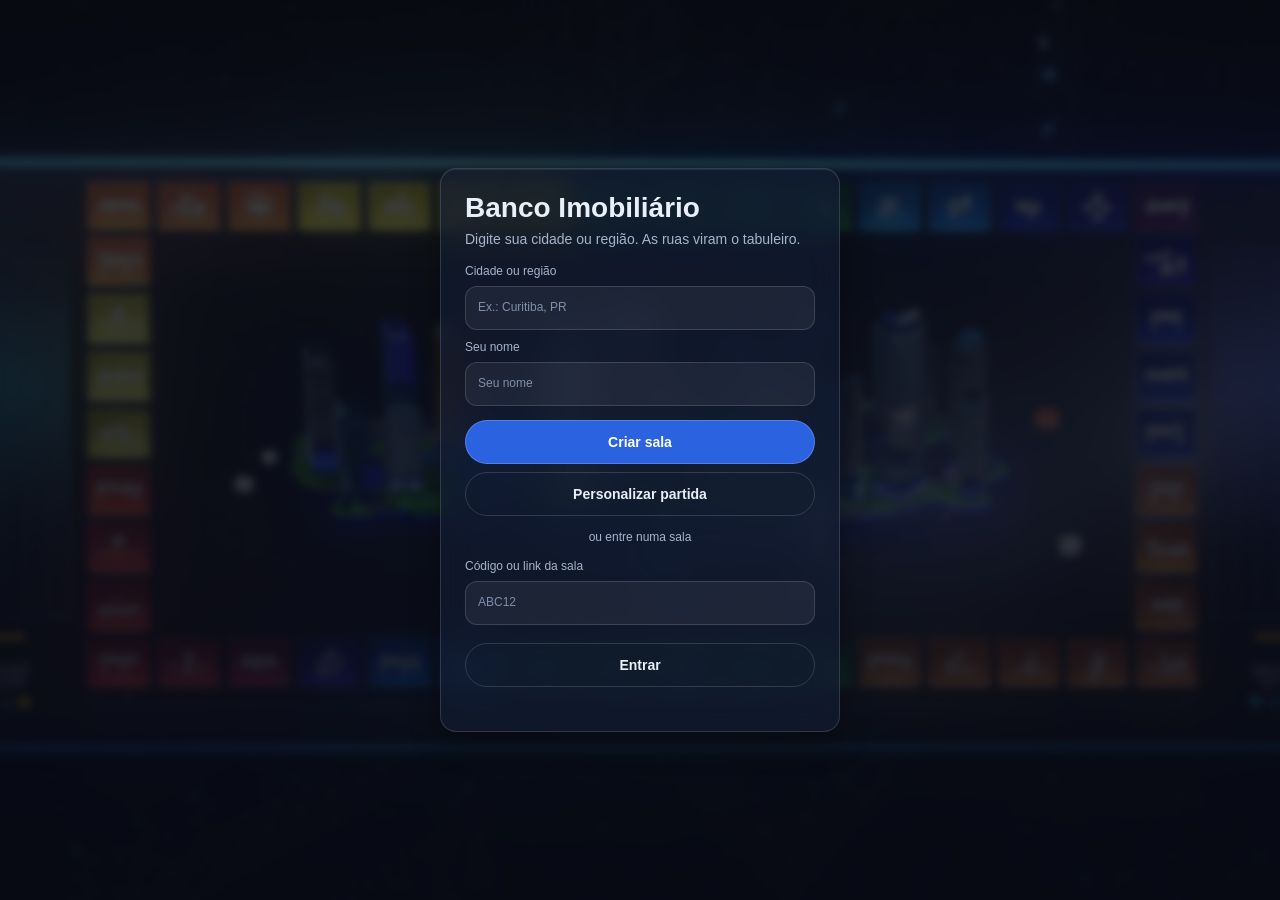
==== commit bafa6eb3: "feat(banco): dark glass theme with button states, view transitions between screens, ring from bottom" ====
--- a/web/banco3d/index.html
+++ b/web/banco3d/index.html
@@ -3,7 +3,7 @@
 <head>
 <meta charset="utf-8">
 <meta name="viewport" content="width=device-width, initial-scale=1, viewport-fit=cover">
-<meta name="theme-color" content="#e3ecf6">
+<meta name="theme-color" content="#0a101c">
 <title>Banco Imobiliário 3D</title>
 <link rel="stylesheet" href="css/style.css">
 </head>
@@ -23,6 +23,11 @@
   <symbol id="i-dice" viewBox="0 0 24 24"><rect x="3" y="3" width="18" height="18" rx="4" fill="none" stroke="currentColor" stroke-width="2"/><circle cx="8.500" cy="8.500" r="1.500" fill="currentColor"/><circle cx="15.500" cy="8.500" r="1.500" fill="currentColor"/><circle cx="12" cy="12" r="1.500" fill="currentColor"/><circle cx="8.500" cy="15.500" r="1.500" fill="currentColor"/><circle cx="15.500" cy="15.500" r="1.500" fill="currentColor"/></symbol>
   <symbol id="i-swap" viewBox="0 0 24 24"><path d="M4 9h13l-3-3M20 15H7l3 3" fill="none" stroke="currentColor" stroke-width="2" stroke-linecap="round" stroke-linejoin="round"/></symbol>
   <symbol id="i-map" viewBox="0 0 24 24"><path d="M9 4 3 6v14l6-2 6 2 6-2V4l-6 2zM9 4v14M15 6v14" fill="none" stroke="currentColor" stroke-width="1.800" stroke-linejoin="round"/></symbol>
+  <symbol id="i-clock" viewBox="0 0 24 24"><circle cx="12" cy="12" r="9" fill="none" stroke="currentColor" stroke-width="2"/><path d="M12 7v5l3 2" fill="none" stroke="currentColor" stroke-width="2" stroke-linecap="round" stroke-linejoin="round"/></symbol>
+  <symbol id="i-menu" viewBox="0 0 24 24"><path d="M4 7h16M4 12h16M4 17h16" fill="none" stroke="currentColor" stroke-width="2.200" stroke-linecap="round"/></symbol>
+  <symbol id="i-trophy" viewBox="0 0 24 24"><path d="M7 4h10v5a5 5 0 0 1-10 0zM7 6H4a3 3 0 0 0 3 4M17 6h3a3 3 0 0 1-3 4M12 14v4M8 20h8M10 18h4" fill="none" stroke="currentColor" stroke-width="1.800" stroke-linecap="round" stroke-linejoin="round"/></symbol>
+  <symbol id="i-island" viewBox="0 0 24 24"><path d="M3 20c5-2.500 13-2.500 18 0M12 19c0-5 .2-8 1.200-11M13 8c-3-3-6-2.500-8 0M13 8c3-3 6-2.500 8 0M13 8c-1-3-1-5 0-6.500" fill="none" stroke="currentColor" stroke-width="1.800" stroke-linecap="round" stroke-linejoin="round"/></symbol>
+  <symbol id="i-plane" viewBox="0 0 24 24"><path d="M21 3 3 10.500l6.500 2.500L12 20zM9.500 13 21 3" fill="none" stroke="currentColor" stroke-width="1.800" stroke-linejoin="round" stroke-linecap="round"/></symbol>
   <symbol id="i-pin" viewBox="0 0 24 24"><path d="M12 22s7-6.200 7-12a7 7 0 0 0-14 0c0 5.800 7 12 7 12z" fill="currentColor"/><circle cx="12" cy="10" r="2.600" fill="#06101f"/></symbol>
 </svg>
 
@@ -43,10 +48,14 @@
   <div class="glass city-chip" id="cityChip">
     <svg class="ico" aria-hidden="true"><use href="#i-pin"/></svg>
     <div><b id="cityName">Sua cidade</b><span><i class="dot"></i><em id="statusText" role="status" aria-live="polite">Carregando…</em></span></div>
-    <button type="button" class="motion-btn" id="btnMotion" aria-pressed="false">Animações: Máximo</button>
+  </div>
+
+  <div class="hud" id="hud">
+    <button type="button" class="menu-btn" id="btnMenu" aria-haspopup="dialog" aria-label="Menu de opções"><svg aria-hidden="true"><use href="#i-menu"/></svg></button>
   </div>
 
   <div class="cardfx" id="cardFx" hidden>
+    <button type="button" class="cfx-x" id="cfxX" aria-label="Fechar carta (Esc)">×</button>
     <div class="cfx-card" id="cfxCard" role="status" aria-live="polite" tabindex="0">
       <div class="cf front"><svg aria-hidden="true"><use href="#i-q"/></svg><span id="cfxDeck">Sorte</span></div>
       <div class="cf back"><img id="cfxImg" alt="" hidden><small id="cfxWho"></small><h3 id="cfxTitle"></h3><p id="cfxText"></p><strong id="cfxFx"></strong></div>
@@ -116,6 +125,7 @@
       <fieldset><legend>Bots de IA</legend><div class="segs" id="botSegs"><label class="seg"><input type="radio" name="bots" value="0" checked><span>0</span></label><label class="seg"><input type="radio" name="bots" value="1"><span>1</span></label><label class="seg"><input type="radio" name="bots" value="2"><span>2</span></label><label class="seg"><input type="radio" name="bots" value="3"><span>3</span></label><label class="seg"><input type="radio" name="bots" value="4"><span>4</span></label><label class="seg"><input type="radio" name="bots" value="5"><span>5</span></label></div></fieldset>
       <fieldset><legend>Dificuldade dos bots</legend><div class="segs" id="diffSegs"><label class="seg"><input type="radio" name="difficulty" value="easy"><span>Fácil</span></label><label class="seg"><input type="radio" name="difficulty" value="normal" checked><span>Normal</span></label><label class="seg"><input type="radio" name="difficulty" value="hard"><span>Difícil</span></label></div></fieldset>
       <fieldset><legend>Tempo do turno</legend><div class="segs"><label class="seg"><input type="radio" name="turn" value="15"><span>15s</span></label><label class="seg"><input type="radio" name="turn" value="30" checked><span>30s</span></label><label class="seg"><input type="radio" name="turn" value="60"><span>60s</span></label></div></fieldset>
+      <fieldset><legend>Duração da partida</legend><div class="segs"><label class="seg"><input type="radio" name="match" value="0" checked><span>Sem limite</span></label><label class="seg"><input type="radio" name="match" value="15"><span>15 min</span></label><label class="seg"><input type="radio" name="match" value="30"><span>30</span></label><label class="seg"><input type="radio" name="match" value="60"><span>60</span></label><label class="seg"><input type="radio" name="match" value="90"><span>90</span></label></div></fieldset>
       <fieldset class="rules"><legend>Regras da prisão</legend>
         <label class="chk"><input type="checkbox" name="bail" checked><span>Fiança</span></label>
         <label class="chk"><input type="checkbox" name="triple" checked><span>3 duplas</span></label>
@@ -123,6 +133,48 @@
       </fieldset>
       <footer><button type="button" class="ghost" id="cfgCancel">Cancelar</button><button type="submit" class="primary">Aplicar</button></footer>
     </form>
+  </div>
+
+  <div class="start modal" id="menu" hidden>
+    <div class="glass cfg-card menu-card" role="dialog" aria-modal="true" aria-labelledby="menuTitle">
+      <header><h2 id="menuTitle">Opções</h2><button type="button" id="menuX" aria-label="Fechar">×</button></header>
+      <button type="button" class="ghost" id="btnMotion" aria-pressed="false">Animações: Máximo</button>
+      <button type="button" class="ghost" id="btnRules">Regras</button>
+      <button type="button" class="ghost danger" id="btnLeave">Sair da partida</button>
+    </div>
+  </div>
+
+  <div class="start modal" id="rules" hidden>
+    <div class="glass cfg-card menu-card" role="dialog" aria-modal="true" aria-labelledby="rulesTitle">
+      <header><h2 id="rulesTitle">Regras</h2><button type="button" id="rulesX" aria-label="Fechar">×</button></header>
+      <ul class="rules-list">
+        <li>Role os dados no seu turno e ande pelas casas. Passar pela Saída paga salário.</li>
+        <li>Casa sem dono: compre pelo preço ou recuse. Não há leilão.</li>
+        <li>Casa de outro jogador: pague o aluguel. Mais casas e hotel aumentam o aluguel.</li>
+        <li>Dupla nos dados joga de novo. Três duplas seguidas levam à prisão, como a casa Vá para a Cadeia e algumas cartas.</li>
+        <li>Na prisão: pague fiança, use a carta de saída livre ou tire dupla (conforme as regras da sala).</li>
+        <li>Sorte e Revés trazem prêmios, multas e eventos. Terremotos raros podem derrubar uma propriedade.</li>
+        <li>Quem fica sem dinheiro e sem propriedades vai à falência. Vence o último jogador ou quem tiver mais patrimônio quando o tempo acabar.</li>
+      </ul>
+      <footer><button type="button" class="primary" id="rulesOk">Entendi</button></footer>
+    </div>
+  </div>
+
+  <div class="start modal" id="leave" hidden>
+    <div class="glass cfg-card menu-card" role="alertdialog" aria-modal="true" aria-labelledby="leaveTitle" aria-describedby="leaveTxt">
+      <header><h2 id="leaveTitle">Sair da partida?</h2></header>
+      <p id="leaveTxt" class="dim">Você volta ao início e sua vez passa para um bot ou para o próximo jogador.</p>
+      <footer><button type="button" class="ghost" id="leaveNo">Ficar</button><button type="button" class="primary danger" id="leaveYes">Sair</button></footer>
+    </div>
+  </div>
+
+  <div class="start modal" id="final" hidden>
+    <div class="glass cfg-card menu-card final-card" role="dialog" aria-modal="true" aria-labelledby="finalTitle">
+      <header><h2 id="finalTitle">Fim de jogo</h2></header>
+      <p id="finalWin" class="final-win"></p>
+      <ol class="rank" id="finalRank"></ol>
+      <footer><button type="button" class="primary" id="finalHome">Voltar ao início</button></footer>
+    </div>
   </div>
 
   <div class="start modal" id="trade" hidden>
--- a/web/banco3d/css/style.css
+++ b/web/banco3d/css/style.css
@@ -416,7 +416,7 @@
 .pl .bal.down { color: #b91c1c; }
 .pl .bar { background: #dbe4f0; }
 .pl .bar i { background: var(--c); }
-.pl .crown { color: var(--c); }
+.pl .crown { color: var(--ink); }
 .fly.up { color: #15803d; text-shadow: none; }
 .fly.down { color: #b91c1c; }
 @keyframes gainGlow { 25% { box-shadow: 0 0 0 2px #16a34a; background: #e6f6ec; } }
@@ -493,9 +493,326 @@
 .cfx-card.art .cf.back { justify-content: flex-start; }
 
 @media (max-width: 820px) {
-  .myprops { right: 4px; top: 74px; transform: none; width: 52px; max-height: calc(100dvh - 340px); padding: 6px 4px; gap: 4px; opacity: .96; }
+  .myprops { left: 8px; right: 8px; top: 74px; transform: none; width: auto; max-height: 100px; flex-direction: row; padding: 6px 8px; }
   .myprops h2 { display: none; }
-  .mp-list { grid-template-columns: 40px; gap: 6px; }
+  .mp-list { grid-template-columns: repeat(auto-fill, 40px); width: 100%; gap: 6px; }
   .mp { width: 40px; height: 40px; }
   .myprops[data-empty="1"] { display: none; }
 }
+
+/* ---------- v1.0: HUD (match clock + menu), card close, menu/rules/leave/final ---------- */
+.hud { position: absolute; top: 12px; right: 16px; z-index: 7; display: flex; align-items: center; gap: 8px; }
+.clock { display: flex; align-items: center; gap: 6px; min-height: 44px; padding: 0 14px; border-radius: 999px; background: #fff; border: 1px solid var(--glass-line); color: var(--ink); font-variant-numeric: tabular-nums; }
+.clock[hidden] { display: none; }
+.clock svg { width: 18px; height: 18px; color: var(--ink-dim); }
+.clock b { font-size: 16px; font-weight: 700; }
+.clock.low { border-color: #b91c1c; color: #b91c1c; }
+.clock.low svg { color: #b91c1c; }
+.menu-btn { width: 44px; height: 44px; display: grid; place-items: center; border-radius: 50%; background: #fff; border: 1px solid var(--glass-line); color: var(--ink); }
+.menu-btn svg { width: 22px; height: 22px; }
+.menu-btn:hover { border-color: var(--neon); }
+.menu-btn:focus-visible, .cfx-x:focus-visible { outline: 3px solid var(--neon); outline-offset: 2px; }
+.cardfx:not([hidden]) { pointer-events: auto; background: rgba(15, 28, 51, .28); }
+.cfx-x { position: absolute; top: 16px; right: 16px; width: 44px; height: 44px; border-radius: 50%; background: #fff; color: var(--ink); border: 1px solid var(--glass-line); font-size: 26px; line-height: 1; z-index: 1; }
+.cfx-x:hover { border-color: var(--neon); }
+.menu-card { grid-template-columns: 1fr; width: min(420px, 100%); align-content: start; }
+.menu-card > button.ghost { width: 100%; min-height: 48px; border-radius: 999px; background: none; border: 1px solid var(--glass-line); font-weight: 600; color: var(--ink); }
+.menu-card > button.ghost:hover { border-color: var(--neon); }
+.menu-card .danger.ghost { color: #b91c1c; border-color: #e6b4b4; }
+.menu-card footer .danger { background: #b91c1c; color: #fff; }
+.menu-card footer .primary { border: 0; background: var(--neon); color: #fff; }
+.menu-card p, .rules-list { color: var(--ink-dim); font-size: 14px; line-height: 1.5; }
+.rules-list { margin: 0; padding-left: 18px; display: grid; gap: 6px; }
+.final-win { font-size: 20px; font-weight: 700; color: var(--ink) !important; }
+.rank { list-style: none; margin: 0; padding: 0; display: grid; gap: 6px; }
+.rank li { display: flex; align-items: center; gap: 10px; min-height: 44px; padding: 0 12px; border-radius: 12px; background: #fff; border: 1px solid var(--glass-line); }
+.rank li.first { border-color: var(--neon); background: #eef4ff; }
+.rank .pos { width: 28px; font-weight: 700; color: var(--ink-dim); }
+.rank i { width: 14px; height: 14px; border-radius: 50%; background: var(--c); }
+.rank b { flex: 1; font-weight: 600; color: var(--ink); }
+.rank em { font-style: normal; font-variant-numeric: tabular-nums; color: var(--ink); font-weight: 600; }
+@media (max-width: 820px) { .hud { top: 84px; right: 8px; } .clock, .menu-btn { min-height: 40px; height: 40px; } .menu-btn { width: 40px; } .cfx-x { top: 8px; right: 8px; } }
+@media (prefers-reduced-motion: reduce) { .cfx-card { transition: none !important; } }
+
+/* ---------- v1.1: Business Tour style tiles (colour band on the centre-facing edge, big price, 3D buildings, pennants, seals) ---------- */
+.board .tile { --u: min(1cqw, 1cqh); }
+.tile:not(.corner) { overflow: visible; transform-style: preserve-3d; display: block; padding: 0; background: #fff; border: 1px solid #b9c8dc; border-radius: .35em; }
+.tile.prop { background: #fff; border: 1px solid #b9c8dc; }
+.tile .band { position: absolute; background: var(--gc, #7b8da6); border-radius: inherit; }
+.tile:not(.prop) { --gc: #7b8da6; }
+.tile[data-side="T"] .band { left: 0; right: 0; bottom: 0; height: 22%; }
+.tile[data-side="B"] .band { left: 0; right: 0; top: 0; height: 22%; }
+.tile[data-side="L"] .band { top: 0; bottom: 0; right: 0; width: 22%; }
+.tile[data-side="R"] .band { top: 0; bottom: 0; left: 0; width: 22%; }
+.tile .tx { position: absolute; display: flex; flex-direction: column; align-items: center; justify-content: center; gap: calc(var(--u) * 2); padding: calc(var(--u) * 3); overflow: hidden; text-align: center; min-width: 0; min-height: 0; }
+.tile:not(.ownable) .tx { inset: 0; }
+.tile.ownable[data-side="T"] .tx { left: 0; right: 0; top: 0; bottom: 22%; }
+.tile.ownable[data-side="B"] .tx { left: 0; right: 0; bottom: 0; top: 22%; }
+.tile.ownable[data-side="L"] .tx { top: 0; bottom: 0; left: 0; right: 22%; }
+.tile.ownable[data-side="R"] .tx { top: 0; bottom: 0; right: 0; left: 22%; }
+.tile.prop[data-side="T"] .tx { top: 26%; }
+.tile.prop[data-side="B"] .tx { bottom: 26%; }
+.tile.prop[data-side="L"] .tx { left: 26%; }
+.tile.prop[data-side="R"] .tx { right: 26%; }
+.tile .tx svg { width: calc(var(--u) * 26); height: calc(var(--u) * 26); font-size: 1em; margin: 0; flex: none; color: var(--neon); }
+.tile .nm { font-size: clamp(5px, calc(var(--u) * 12.500), 11px); font-weight: 700; line-height: 1.08; max-width: 100%; color: var(--ink); }
+.tile:not(.corner) .pr { font-size: clamp(7px, calc(var(--u) * 21), 16px); font-weight: 800; color: var(--ink); background: none; padding: 0; border-radius: 0; letter-spacing: -.02em; font-variant-numeric: tabular-nums; }
+
+/* 3D buildings stand on the outer part of the tile */
+.tile .bld { position: absolute; display: flex; align-items: center; justify-content: center; gap: calc(var(--u) * 3); transform-style: preserve-3d; pointer-events: none; }
+.tile[data-side="T"] .bld { left: 0; right: 0; top: 0; height: 26%; flex-direction: row; }
+.tile[data-side="B"] .bld { left: 0; right: 0; bottom: 0; height: 26%; flex-direction: row; }
+.tile[data-side="L"] .bld { top: 0; bottom: 0; left: 0; width: 26%; flex-direction: column; }
+.tile[data-side="R"] .bld { top: 0; bottom: 0; right: 0; width: 26%; flex-direction: column; }
+.bx { --h: calc(var(--u) * 27); --w: calc(var(--u) * 22); --roof: color-mix(in srgb, var(--gc) 80%, #000); position: relative; flex: none; width: var(--w); height: var(--w); transform-style: preserve-3d; }
+.bx b { position: absolute; display: block; backface-visibility: hidden; }
+.bx .ft { left: 0; right: 0; bottom: 0; height: var(--h); transform-origin: bottom; transform: rotateX(-90deg); background: linear-gradient(#fbf7ee, #e4dccb); border: 1px solid rgba(15, 28, 51, .35); }
+.bx .rt { top: 0; bottom: 0; right: 0; width: var(--h); transform-origin: right; transform: rotateY(90deg); background: #cfc5b1; border: 1px solid rgba(15, 28, 51, .35); }
+.bx .lf { top: 0; bottom: 0; left: 0; width: var(--h); transform-origin: left; transform: rotateY(-90deg); background: #d8cfbc; border: 1px solid rgba(15, 28, 51, .35); }
+.bx .tp { inset: 0; transform: translateZ(var(--h)); background: var(--roof); border: 1px solid rgba(15, 28, 51, .4); }
+.bx.hotel { --h: calc(var(--u) * 62); --w: calc(var(--u) * 40); --roof: #c9921a; }
+.bx.hotel .ft { background: linear-gradient(#e8eef7, #b9c7dc); }
+.bx.hotel .rt { background: #a9b9d1; }
+.bx.hotel .lf { background: #b4c3da; }
+.bx.rise { animation: bxRise .75s cubic-bezier(.3, 1.5, .5, 1) both; }
+@keyframes bxRise { 0% { transform: scale3d(.35, .35, .02); } 55% { transform: scale3d(1.15, 1.15, 1.3); } 100% { transform: none; } }
+
+/* owner pennant (flag) and festival pennant: thin 3D poles standing on the band */
+.tile .flag, .tile .fl2 { position: absolute; display: none; width: calc(var(--u) * 3); height: calc(var(--u) * 24); background: #5b6b82; transform-origin: bottom; transform: rotateX(-90deg); pointer-events: none; }
+.tile .flag::after, .tile .fl2::after { content: ""; position: absolute; left: 100%; top: 0; width: calc(var(--u) * 19); height: calc(var(--u) * 14); background: var(--oc, #888); clip-path: polygon(0 0, 100% 50%, 0 100%); }
+.tile.owned .flag { display: block; }
+.tile .fl2::after { background: #f08a1c; }
+.tile.fest .fl2 { display: block; }
+.tile[data-side="T"] .flag, .tile[data-side="T"] .fl2 { bottom: calc(var(--u) * 5); }
+.tile[data-side="B"] .flag, .tile[data-side="B"] .fl2 { top: calc(var(--u) * 6); }
+.tile[data-side="T"] .flag, .tile[data-side="B"] .flag { left: 12%; }
+.tile[data-side="T"] .fl2, .tile[data-side="B"] .fl2 { left: 52%; }
+.tile[data-side="L"] .flag, .tile[data-side="L"] .fl2 { right: 9%; }
+.tile[data-side="R"] .flag, .tile[data-side="R"] .fl2 { left: 9%; }
+.tile[data-side="L"] .flag, .tile[data-side="R"] .flag { top: 22%; }
+.tile[data-side="L"] .fl2, .tile[data-side="R"] .fl2 { top: 58%; }
+.tile.fest { box-shadow: inset 0 0 0 2px #f08a1c; }
+.tile.fest-pop { animation: festPop 1.4s var(--ease); }
+@keyframes festPop { 0% { box-shadow: inset 0 0 0 0 #f08a1c; } 30% { box-shadow: inset 0 0 0 5px #f08a1c, 0 0 18px #f08a1c; } 100% { box-shadow: inset 0 0 0 2px #f08a1c; } }
+
+/* gold monopoly seal on the band */
+.tile .seal { position: absolute; display: none; align-items: center; justify-content: center; width: calc(var(--u) * 30); height: calc(var(--u) * 30); border-radius: 50%; background: radial-gradient(circle at 35% 30%, #fff1b8, #e0a81a 70%); border: 1px solid #8a6208; color: #4a3300; font-size: clamp(5px, calc(var(--u) * 12), 10px); font-weight: 800; font-style: normal; }
+.tile.mono .seal { display: flex; }
+.tile[data-side="T"] .seal { bottom: 1%; right: 6%; }
+.tile[data-side="B"] .seal { top: 1%; right: 6%; }
+.tile[data-side="L"] .seal { right: 1%; bottom: 6%; }
+.tile[data-side="R"] .seal { left: 1%; bottom: 6%; }
+.tile.owned::after { box-shadow: inset 0 0 0 2px var(--oc); }
+.tile.queen::after { display: none; }
+.tile.queen .tx::before { content: "★"; color: #b45309; font-size: clamp(6px, calc(var(--u) * 14), 11px); line-height: 1; }
+
+/* bigger themed corners */
+.tile.corner { display: flex; flex-direction: column; align-items: center; justify-content: center; gap: .2em; text-align: center; overflow: hidden; border-width: 1px; }
+.tile.corner svg { width: 38%; height: auto; max-height: 46%; font-size: 1em; color: var(--ct, var(--neon)); }
+.tile.corner .nm { font-size: clamp(6px, 1em, 13px); text-transform: uppercase; letter-spacing: .02em; font-weight: 800; overflow-wrap: normal; font-size: clamp(5px, .82em, 12px); }
+.tile.corner .sb { font-size: clamp(5px, .72em, 10px); color: var(--ink-dim); font-weight: 600; line-height: 1.1; }
+.tile.tt-start { --ct: #15803d; background: #e9f7ee; border-color: #86c9a0; }
+.tile.tt-jail { --ct: #c2610c; background: #fff1e2; border-color: #e3b182; }
+.tile.tt-parking { --ct: #a37400; background: #fff8dc; border-color: #e0c86a; }
+.tile.tt-gotojail { --ct: #1d5fd1; background: #e8f0ff; border-color: #98b5ea; }
+.center .clock { position: absolute; top: 6%; left: 50%; transform: translateX(-50%); z-index: 3; }
+
+/* ---------- v1.1.1: build controls ---------- */
+.mp .mpb { position: absolute; left: -6px; top: -6px; width: 17px; height: 17px; border-radius: 50%; background: #15803d; color: #fff; font: 700 13px/16px var(--font); text-align: center; border: 1px solid #fff; }
+@media (max-width: 820px) { .mp .mpb { width: 20px; height: 20px; line-height: 19px; left: -7px; top: -7px; } }
+.sheet .build-go { width: 100%; min-height: 44px; margin-top: 10px; border: 0; border-radius: 999px; background: var(--neon); color: #fff; font-weight: 700; }
+.sheet .build-go:disabled { background: #dbe4f0; color: #4a5c76; cursor: not-allowed; }
+.blist { list-style: none; margin: 0; padding: 0; display: grid; gap: 8px; }
+.blist li { display: grid; grid-template-columns: 10px 1fr; gap: 4px 10px; align-items: center; }
+.blist li i { grid-row: 1 / 3; align-self: stretch; border-radius: 4px; background: var(--gc); }
+.blist li span { font-weight: 600; } .blist li small { display: block; color: var(--ink-dim); font-weight: 500; }
+.blist .build-go { margin-top: 0; min-height: 40px; font-size: 13px; }
+.tile.champ { box-shadow: inset 0 0 0 2px #d19a00; }
+.tile.champ.fest { box-shadow: inset 0 0 0 2px #d19a00, inset 0 0 0 4px #f08a1c; }
+
+
+/* ================= v1.3: dark glass theme, button states, screen transitions, big themed corners ================= */
+:root {
+  color-scheme: dark;
+  --bg: #0a101c;
+  --glass: rgba(20, 30, 50, .62);
+  --glass-line: rgba(255, 255, 255, .14);
+  --line: rgba(255, 255, 255, .09);
+  --neon: #7db2ff;
+  --neon-2: #7db2ff;
+  --ink: #e9eff9;
+  --ink-dim: #a6b5cc;
+  --ok: #4ade80;
+  --acc: #2b62e0;
+  --surf: rgba(20, 30, 50, .62);
+  --surf-2: rgba(255, 255, 255, .06);
+  --surf-3: rgba(255, 255, 255, .11);
+  --luck: #f2b705;
+}
+html, body { background: var(--bg); }
+.city-bg { background: radial-gradient(70% 55% at 50% 38%, #15264a 0%, transparent 72%), radial-gradient(40% 40% at 90% 100%, #0f2a3a 0%, transparent 70%), var(--bg); filter: none; }
+.glass { background: var(--surf); border: 1px solid var(--glass-line); border-radius: 16px; box-shadow: 0 10px 30px rgba(0, 0, 0, .35), inset 0 1px 0 rgba(255, 255, 255, .07); backdrop-filter: blur(18px) saturate(140%); -webkit-backdrop-filter: blur(18px) saturate(140%); }
+@supports not ((backdrop-filter: blur(1px)) or (-webkit-backdrop-filter: blur(1px))) { .glass { background: rgba(18, 28, 46, .95); } }
+option { background: #121c2e; color: var(--ink); }
+::placeholder { color: #7f90aa; }
+:focus-visible { outline: 2px solid var(--neon); outline-offset: 2px; }
+
+/* ---- every button: hover / focus-visible / active / disabled ---- */
+button { transition: background-color .18s var(--ease), border-color .18s var(--ease), color .18s var(--ease), box-shadow .18s var(--ease), transform .12s var(--ease), filter .18s var(--ease), opacity .18s; }
+button:disabled, button[aria-disabled="true"] { opacity: .45; cursor: not-allowed; }
+button:not(:disabled):active { transform: scale(.97); }
+/* solid accent buttons */
+.start button.primary, .sheet button.mini, .sheet .build-go, .cfg-card footer .primary, .menu-card footer .primary, .actions .primary, .seg input:checked + span, .cd { background: var(--acc); color: #fff; border: 1px solid rgba(255, 255, 255, .2); box-shadow: none; }
+.start button.primary:hover:not(:disabled), .sheet button.mini:hover:not(:disabled), .sheet .build-go:hover:not(:disabled), .cfg-card footer .primary:hover:not(:disabled), .menu-card footer .primary:hover:not(:disabled), .actions .primary:hover:not(:disabled) { background: var(--acc); color: #fff; filter: brightness(1.12); box-shadow: 0 0 0 3px rgba(125, 178, 255, .28); }
+.start button.primary:focus-visible, .sheet button.mini:focus-visible, .sheet .build-go:focus-visible, .cfg-card footer .primary:focus-visible, .menu-card footer .primary:focus-visible, .actions .primary:focus-visible { outline: 2px solid #fff; outline-offset: 2px; }
+.sheet .build-go:disabled, .actions .primary:disabled { background: var(--surf-2); color: var(--ink-dim); border-color: var(--line); filter: none; }
+/* quiet buttons */
+.start button.ghost, .sheet button.ghost, .cfg-card footer .ghost, .menu-card > button.ghost { background: transparent; color: var(--ink); border: 1px solid var(--glass-line); }
+.start button.ghost:hover:not(:disabled), .sheet button.ghost:hover:not(:disabled), .cfg-card footer .ghost:hover:not(:disabled), .menu-card > button.ghost:hover:not(:disabled) { background: var(--surf-3); border-color: rgba(255, 255, 255, .34); color: #fff; }
+.menu-card .danger.ghost { color: #fca5a5; border-color: rgba(248, 113, 113, .45); }
+.menu-card .danger.ghost:hover:not(:disabled) { background: rgba(248, 113, 113, .14); border-color: #f87171; color: #fecaca; }
+.menu-card footer .danger { background: #b91c1c; color: #fff; border: 1px solid rgba(255, 255, 255, .2); }
+.menu-card footer .danger:hover:not(:disabled) { filter: brightness(1.15); box-shadow: 0 0 0 3px rgba(248, 113, 113, .3); }
+/* icon buttons */
+.sheet header button, .cfg-card header button, .cfx-x, .menu-btn, .motion-btn { background: var(--surf-2); border: 1px solid var(--glass-line); color: var(--ink-dim); border-radius: 50%; }
+.sheet header button:hover, .cfg-card header button:hover, .cfx-x:hover, .menu-btn:hover, .motion-btn:hover { background: var(--surf-3); border-color: rgba(255, 255, 255, .34); color: #fff; }
+.sheet header button, .cfg-card header button { width: 40px; height: 40px; margin: 0; font-size: 22px; }
+.menu-btn { color: var(--ink); }
+.motion-btn { border-radius: 999px; }
+/* action bar */
+.actions { background: var(--surf); }
+.actions button { color: var(--ink-dim); }
+.actions button:hover:not(:disabled) { color: #fff; background: var(--surf-3); }
+.actions button:active:not(:disabled) { background: var(--surf-2); }
+.actions button:disabled { color: var(--ink-dim); border: 0; }
+.actions .primary:disabled { border: 1px solid var(--line); }
+.cd { color: #fff; }
+/* choices */
+.cands li, .cands button, .chips li, .rank li { background: var(--surf-2); border: 1px solid var(--glass-line); color: var(--ink); }
+.cands button:hover:not(:disabled) { background: var(--surf-3); border-color: rgba(255, 255, 255, .34); }
+.cands button.sel { border-color: var(--neon); background: rgba(125, 178, 255, .16); box-shadow: none; }
+.cands button.win { border-color: #fbbf24; background: rgba(251, 191, 36, .14); box-shadow: none; }
+.cands b { color: #9cc4ff; }
+.segs { background: var(--surf-2); border: 1px solid var(--glass-line); }
+.seg span { color: var(--ink-dim); }
+.seg:hover input:not(:checked):not(:disabled) + span { background: var(--surf-3); color: var(--ink); }
+.seg input:checked + span { color: #fff; }
+.seg input:checked:hover + span { filter: brightness(1.12); }
+.chk span { background: var(--surf-2); border: 1px solid var(--glass-line); color: var(--ink-dim); }
+.chk:hover input:not(:disabled) + span { background: var(--surf-3); border-color: rgba(255, 255, 255, .34); color: var(--ink); }
+.chk input:checked + span { color: var(--ink); border-color: var(--neon); background: rgba(125, 178, 255, .16); }
+.combo-list li:hover, .combo-list li.on { background: rgba(125, 178, 255, .18); }
+.blist .build-go:hover:not(:disabled) { filter: brightness(1.12); }
+/* inputs */
+.sheet select, .sheet input, .start input, .start select, .cfg-card input[name=city], .cfg-card input[type=number], .trade-card select, .cfg-card .cash input { background: var(--surf-2); border: 1px solid var(--glass-line); color: var(--ink); transition: border-color .18s, background-color .18s, box-shadow .18s; }
+.start input:hover, .start select:hover, .cfg-card input:hover, .trade-card select:hover { border-color: rgba(255, 255, 255, .34); }
+.start input:focus, .start select:focus, .cfg-card input:focus, .trade-card select:focus { border-color: var(--neon); outline: none; box-shadow: 0 0 0 3px rgba(125, 178, 255, .25); }
+.cfg-card input[type=radio], .cfg-card input[type=checkbox], .tl input[type=checkbox] { background: none; border: 0; box-shadow: none; }
+
+/* ---- surfaces ---- */
+.combo-list, .ptip { background: #101a2d; border: 1px solid var(--glass-line); box-shadow: 0 12px 28px rgba(0, 0, 0, .5); color: var(--ink); }
+.toast { background: rgba(20, 30, 50, .85); color: var(--ink); }
+.start { background: rgba(6, 10, 20, .5); }
+.start::before { background: linear-gradient(rgba(6, 10, 20, .74), rgba(6, 10, 20, .88)), url("../assets/capa-imperio-urbano.webp") center / cover no-repeat; }
+.modal { background: rgba(6, 10, 20, .62); backdrop-filter: blur(6px); -webkit-backdrop-filter: blur(6px); }
+.start-card h1, .cfg-card h2, .count, .final-win { color: var(--ink); }
+#startErr, .trade-card .dim.bad, .cfg-card .dim.bad { color: #fca5a5; }
+.bar { background: rgba(255, 255, 255, .12); }
+.rank li.first { border-color: var(--neon); background: rgba(125, 178, 255, .14); }
+.rank .pos, .rank b, .rank em { color: var(--ink); }
+.rank .pos { color: var(--ink-dim); }
+.clock { background: var(--surf); border: 1px solid var(--glass-line); color: var(--ink); backdrop-filter: blur(12px); }
+.clock.low { border-color: #f87171; color: #fca5a5; }
+.clock.low svg { color: #fca5a5; }
+.myprops { background: var(--surf); border: 1px solid var(--glass-line); backdrop-filter: blur(18px) saturate(140%); -webkit-backdrop-filter: blur(18px) saturate(140%); }
+.mp { border-color: rgba(255, 255, 255, .3); }
+.mp:hover, .mp:focus-visible { box-shadow: 0 0 0 2px rgba(255, 255, 255, .55); }
+.mp em { background: #e9eff9; color: #0a101c; }
+.mp .mpb { border-color: #0a101c; background: #16a34a; }
+.mp .mpb:hover { filter: brightness(1.2); }
+.pc-pr { background: rgba(8, 14, 26, .82); color: var(--ink); }
+.sheet .build-go:disabled { opacity: .5; }
+
+/* players */
+.players { background: var(--surf); }
+.pl { background: var(--surf-2); border: 1px solid var(--line); }
+.pl:last-child { border: 1px solid var(--line); }
+.pl b, .pl .bal { color: var(--ink); }
+.pl .bal.up, .fly.up { color: #4ade80; }
+.pl .bal.down, .fly.down { color: #f87171; }
+.pl.turn .av { box-shadow: 0 0 0 2px #fff; }
+.pl.turn { border-color: var(--c); box-shadow: 0 0 0 1px var(--c), 0 0 16px color-mix(in srgb, var(--c) 35%, transparent); }
+.pl .bar { background: rgba(255, 255, 255, .12); }
+.pl .crown { color: #fbbf24; }
+@keyframes gainGlow { 25% { box-shadow: 0 0 0 2px #4ade80; background: rgba(74, 222, 128, .18); } }
+@keyframes lossShake { 0%, 100% { transform: none; } 15% { transform: translateX(-6px); } 35% { transform: translateX(6px); box-shadow: 0 0 0 2px #f87171; background: rgba(248, 113, 113, .16); } 55% { transform: translateX(-4px); } 75% { transform: translateX(3px); } }
+
+/* ---- board ---- */
+.board { background: linear-gradient(160deg, #111d36, #0b1427); border: 2px solid rgba(255, 255, 255, .13); box-shadow: 0 calc(var(--s) * .03) calc(var(--s) * .05) rgba(0, 0, 0, .6), inset 0 0 calc(var(--s) * .06) rgba(125, 178, 255, .06); }
+.tile, .tile:not(.corner), .tile.prop { background: linear-gradient(180deg, #1c2a46, #15203a); border: 1px solid rgba(255, 255, 255, .15); color: var(--ink); }
+.tile:not(.corner):hover, .tile.prop:hover { border-color: var(--neon); background: linear-gradient(180deg, #223256, #1a2845); }
+.tile:not(.corner) .pr, .tile .pr { color: var(--ink); background: none; }
+.tile .nm { color: var(--ink); }
+.tile.queen .tx::before { color: #fbbf24; }
+.tile.queen { border-color: #fbbf24 !important; box-shadow: inset 0 0 0 .18em rgba(251, 191, 36, .7) !important; }
+.tile.here { outline: 2px solid #fff; }
+.tile.fest { box-shadow: inset 0 0 0 2px #f08a1c; }
+.tile.champ { box-shadow: inset 0 0 0 2px #fbbf24; }
+.tile.champ.fest { box-shadow: inset 0 0 0 2px #fbbf24, inset 0 0 0 4px #f08a1c; }
+.tile .hs i { background: #4ade80; outline: 1px solid rgba(0, 0, 0, .5); }
+.tile .hs i.h { background: #f87171; }
+@keyframes land { 0% { transform: translateZ(0) scale(1); } 20% { transform: translateZ(1.6em) scale(1.1); filter: brightness(1.25); box-shadow: 0 .9em 1.4em rgba(0, 0, 0, .55); } 100% { transform: translateZ(0) scale(1); } }
+.dust { background: #8a9bb5; }
+.pawn i { filter: drop-shadow(0 .2em .15em rgba(0, 0, 0, .6)); }
+@keyframes halo { from { filter: drop-shadow(0 .2em .15em rgba(0, 0, 0, .6)); } to { filter: drop-shadow(0 .2em .15em rgba(0, 0, 0, .6)) drop-shadow(0 0 .45em var(--c)); } }
+.center { background: url("../assets/centro-cidade.webp") center / cover no-repeat, #0e1829; border: 1px solid rgba(255, 255, 255, .13); }
+.center::after { background: radial-gradient(ellipse at 50% 50%, rgba(8, 14, 26, .5) 0%, rgba(8, 14, 26, .86) 100%); }
+.logo { color: #eaf2ff; }
+.logo svg { color: var(--neon); }
+.pile { background: rgba(255, 255, 255, .08); border: 1px solid rgba(242, 183, 5, .55); color: var(--luck); box-shadow: 2px 2px 0 rgba(0, 0, 0, .35); }
+
+/* Sorte ou Revés: one look for every luck tile */
+.tile.tt-luck { background: linear-gradient(180deg, rgba(242, 183, 5, .2), rgba(242, 183, 5, .07)), #15203a; border-color: rgba(242, 183, 5, .55); }
+.tile.tt-luck:hover { border-color: var(--luck); background: linear-gradient(180deg, rgba(242, 183, 5, .3), rgba(242, 183, 5, .12)), #15203a; }
+.tile.tt-luck svg { color: var(--luck); }
+.tile.tt-tax svg { color: #f87171; }
+.tile.tt-station svg, .tile.tt-utility svg { color: #9cc4ff; }
+
+/* ---- bigger, themed corners (grid 1.9x) ---- */
+.tile.corner { color: #fff; border-width: 1.5px; padding: .3em; gap: .25em; justify-content: center; }
+.tile.corner svg { width: 46%; max-height: 52%; filter: drop-shadow(0 .1em .3em color-mix(in srgb, var(--ct) 55%, transparent)); }
+.tile.corner .nm { font-size: clamp(7px, 1.15em, 15px); color: #fff; letter-spacing: .06em; }
+.tile.corner .sb { font-size: clamp(6px, .8em, 11px); color: var(--ink-dim); }
+.tile.tt-start { --ct: #4ade80; background: linear-gradient(160deg, rgba(74, 222, 128, .26), rgba(74, 222, 128, .07)), #12203a; border-color: rgba(74, 222, 128, .65); }
+.tile.tt-travel { --ct: #38bdf8; background: linear-gradient(160deg, rgba(56, 189, 248, .26), rgba(56, 189, 248, .07)), #12203a; border-color: rgba(56, 189, 248, .65); }
+.tile.tt-jail { --ct: #fb923c; background: linear-gradient(160deg, rgba(251, 146, 60, .26), rgba(251, 146, 60, .07)), #12203a; border-color: rgba(251, 146, 60, .65); }
+.tile.tt-specialtax { --ct: #facc15; background: linear-gradient(160deg, rgba(250, 204, 21, .24), rgba(250, 204, 21, .07)), #12203a; border-color: rgba(250, 204, 21, .65); }
+.tile.tt-parking { --ct: #facc15; background: linear-gradient(160deg, rgba(250, 204, 21, .24), rgba(250, 204, 21, .07)), #12203a; border-color: rgba(250, 204, 21, .65); }
+.tile.tt-gotojail { --ct: #7db2ff; background: linear-gradient(160deg, rgba(125, 178, 255, .26), rgba(125, 178, 255, .07)), #12203a; border-color: rgba(125, 178, 255, .65); }
+.tile.corner:hover { filter: brightness(1.15); border-color: var(--ct); }
+
+/* ---- cards ---- */
+.cardfx:not([hidden]) { background: rgba(5, 9, 18, .55); backdrop-filter: blur(4px); -webkit-backdrop-filter: blur(4px); }
+.cfx-card, .cfx-card.chest { --cc: var(--luck); }
+.cf { background: linear-gradient(160deg, #19284a, #0d1628); border: 2px solid var(--cc); color: var(--ink); box-shadow: 0 0 28px color-mix(in srgb, var(--cc) 30%, transparent), 0 20px 50px rgba(0, 0, 0, .6); }
+.cf.front span, .cf.back h3 { color: var(--ink); }
+.cf.back p { color: #c3d1e8; }
+.cf.back strong.up { color: #4ade80; }
+.cf.back strong.down { color: #f87171; }
+
+/* ---- screen transitions (View Transitions API; CSS fallback below) ---- */
+.start-card, .cfg-card { view-transition-name: panel; }
+::view-transition-old(root), ::view-transition-new(root) { animation-duration: .3s; animation-timing-function: var(--ease); mix-blend-mode: normal; }
+::view-transition-old(root) { animation-name: vtOut; }
+::view-transition-new(root) { animation-name: vtIn; }
+::view-transition-group(panel) { animation-duration: .3s; animation-timing-function: var(--ease); }
+@keyframes vtIn { from { opacity: 0; transform: translateY(10px); } }
+@keyframes vtOut { to { opacity: 0; transform: translateY(-6px); } }
+@keyframes scrIn { from { opacity: 0; transform: translateY(10px); } }
+@keyframes fadeIn { from { opacity: 0; } }
+@supports not (view-transition-name: x) {
+  .start:not([hidden]) { animation: fadeIn .28s var(--ease); }
+  .start:not([hidden]) > .glass, .start[data-view="home"] [data-v="home"], .start[data-view="join"] [data-v="join"], .start[data-view="lobby"] [data-v="lobby"], .start[data-view="vote"] [data-v="vote"] { animation: scrIn .3s var(--ease); }
+}
+.start button.ghost { margin-top: 8px; }
+.start .or + label, .start .or { margin-top: 14px; }
